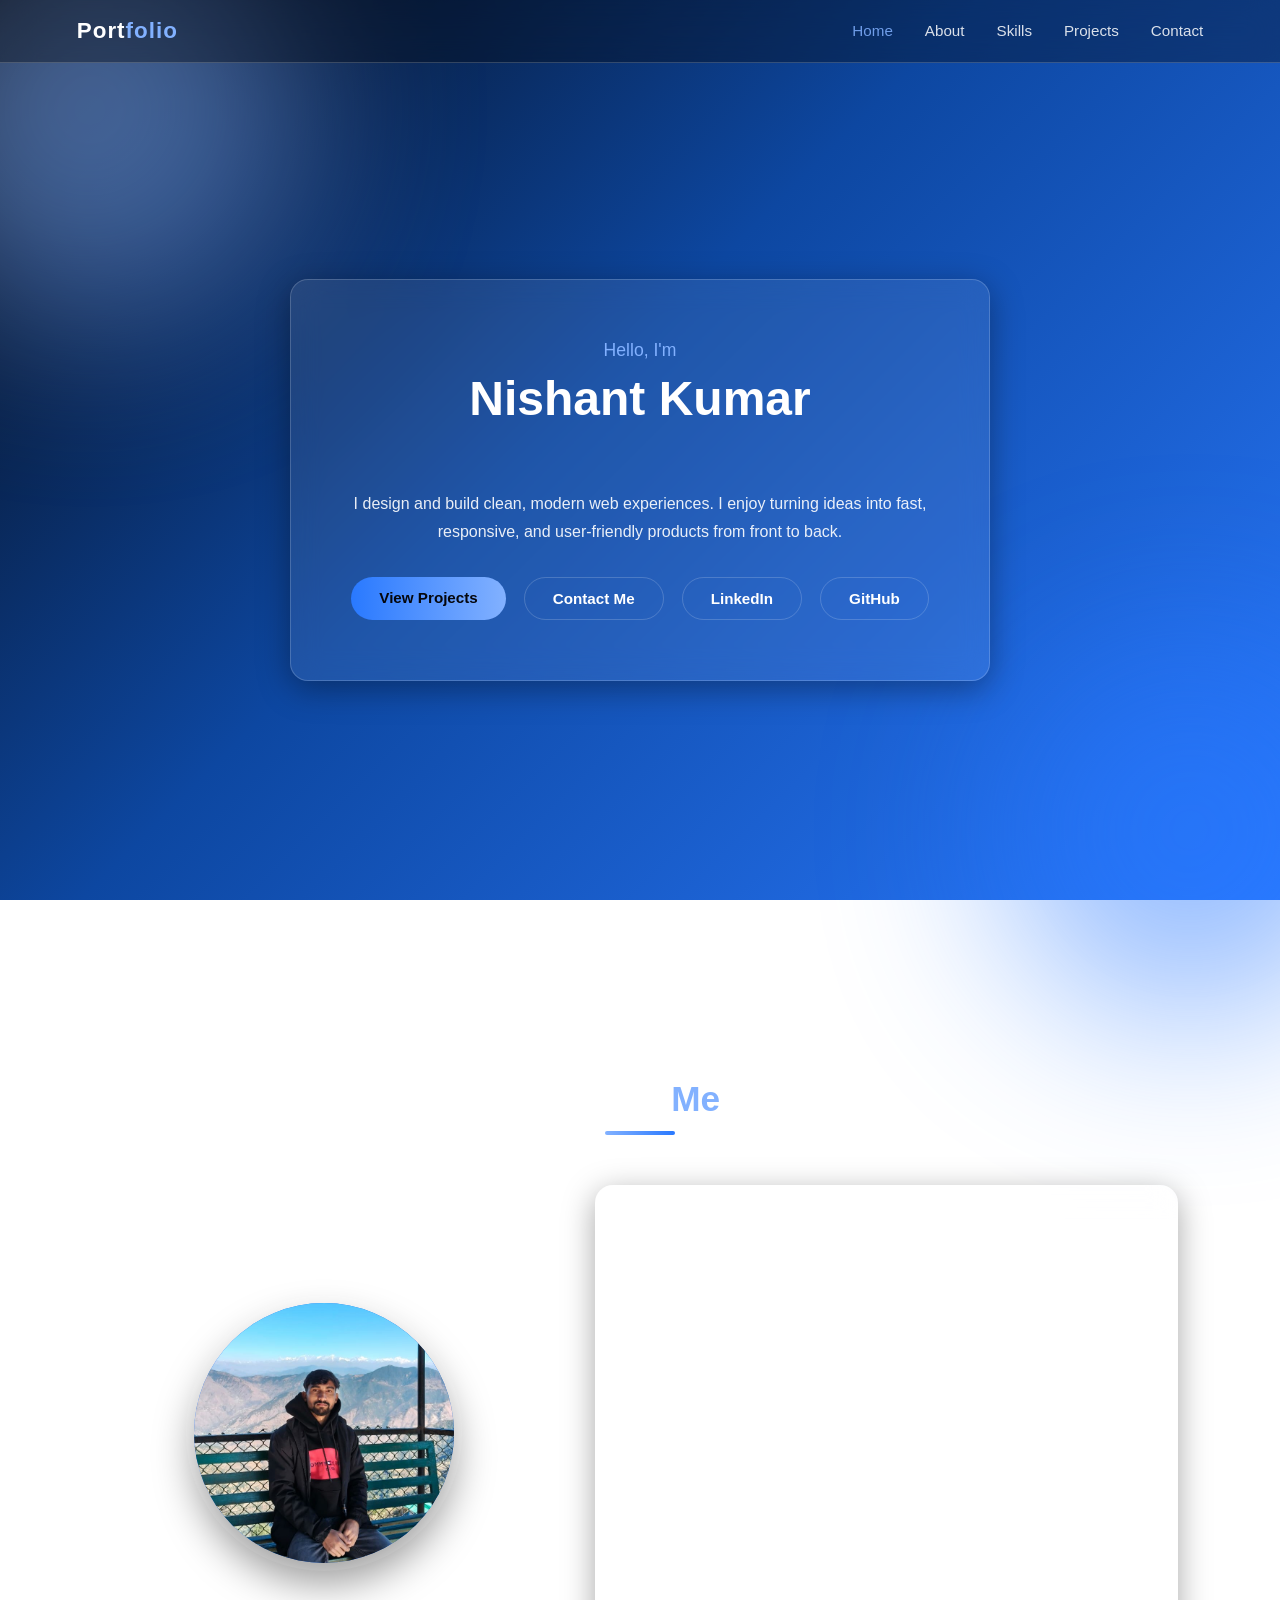
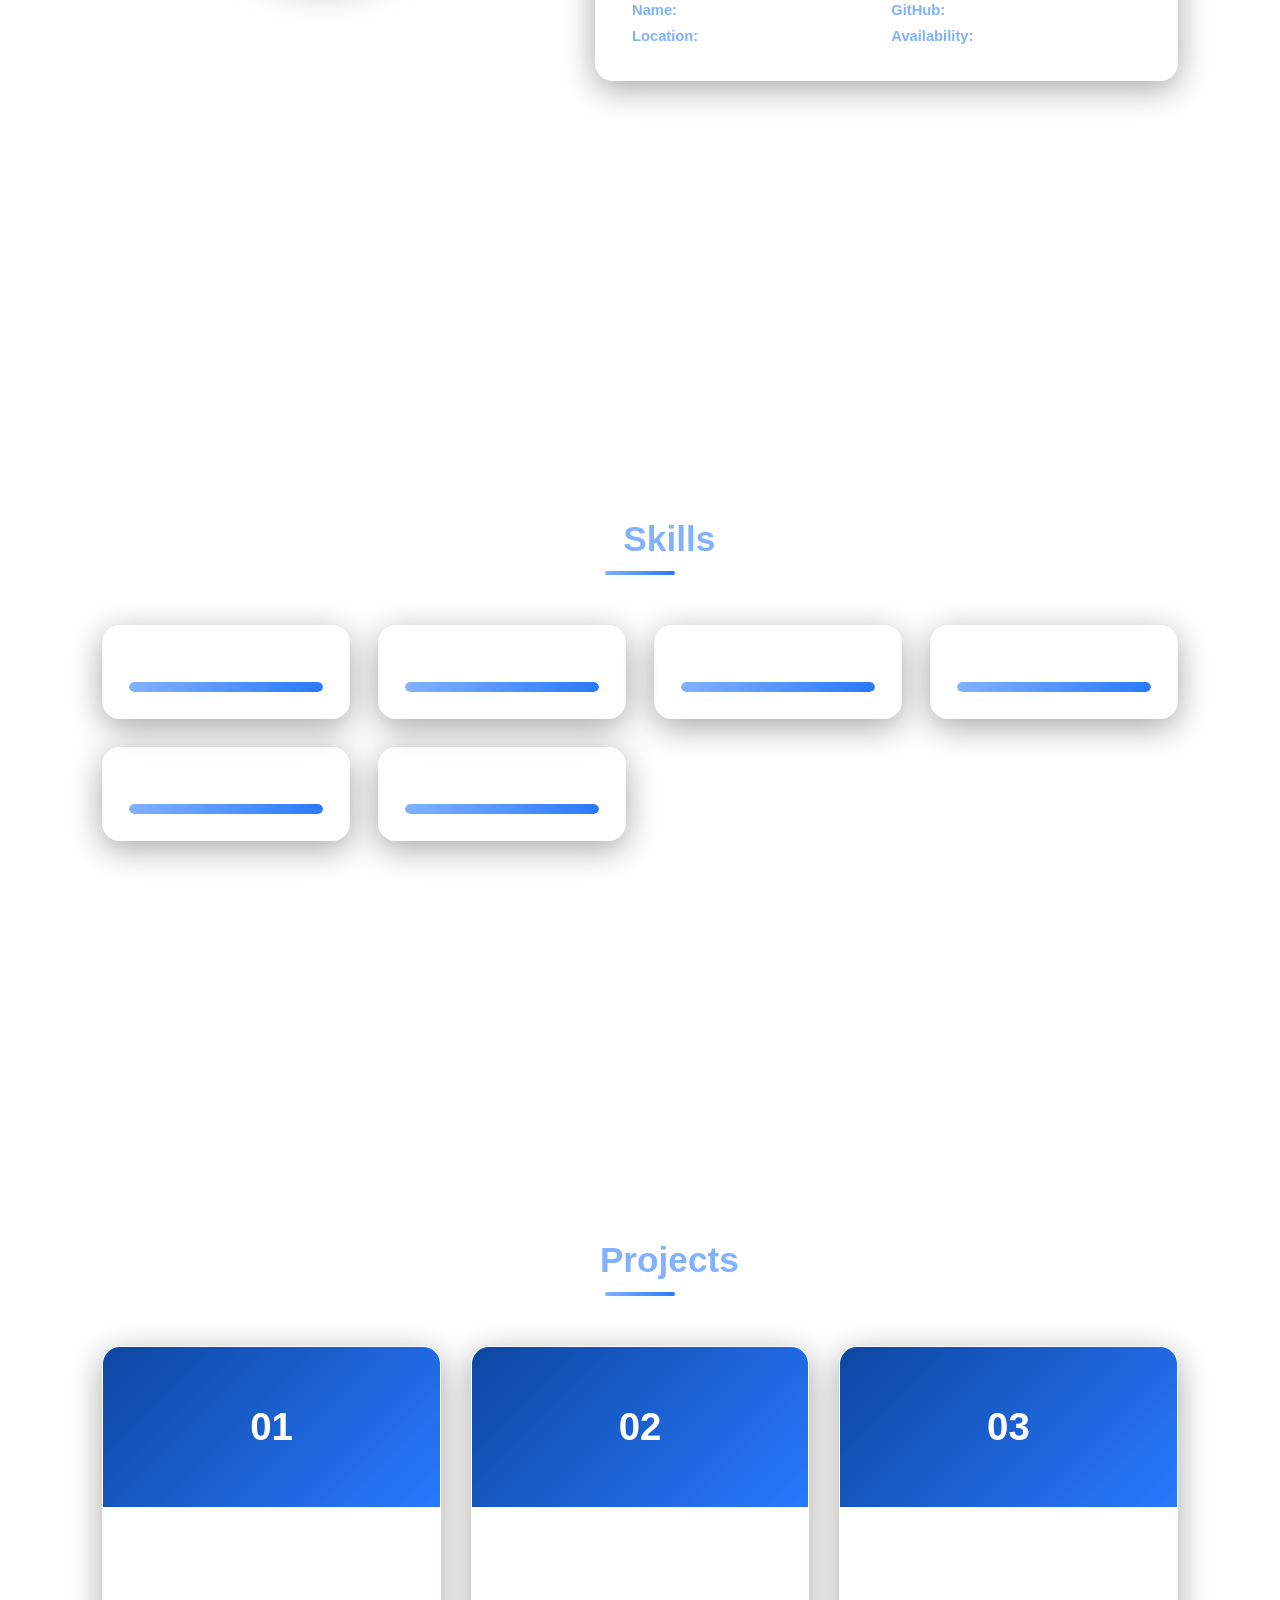
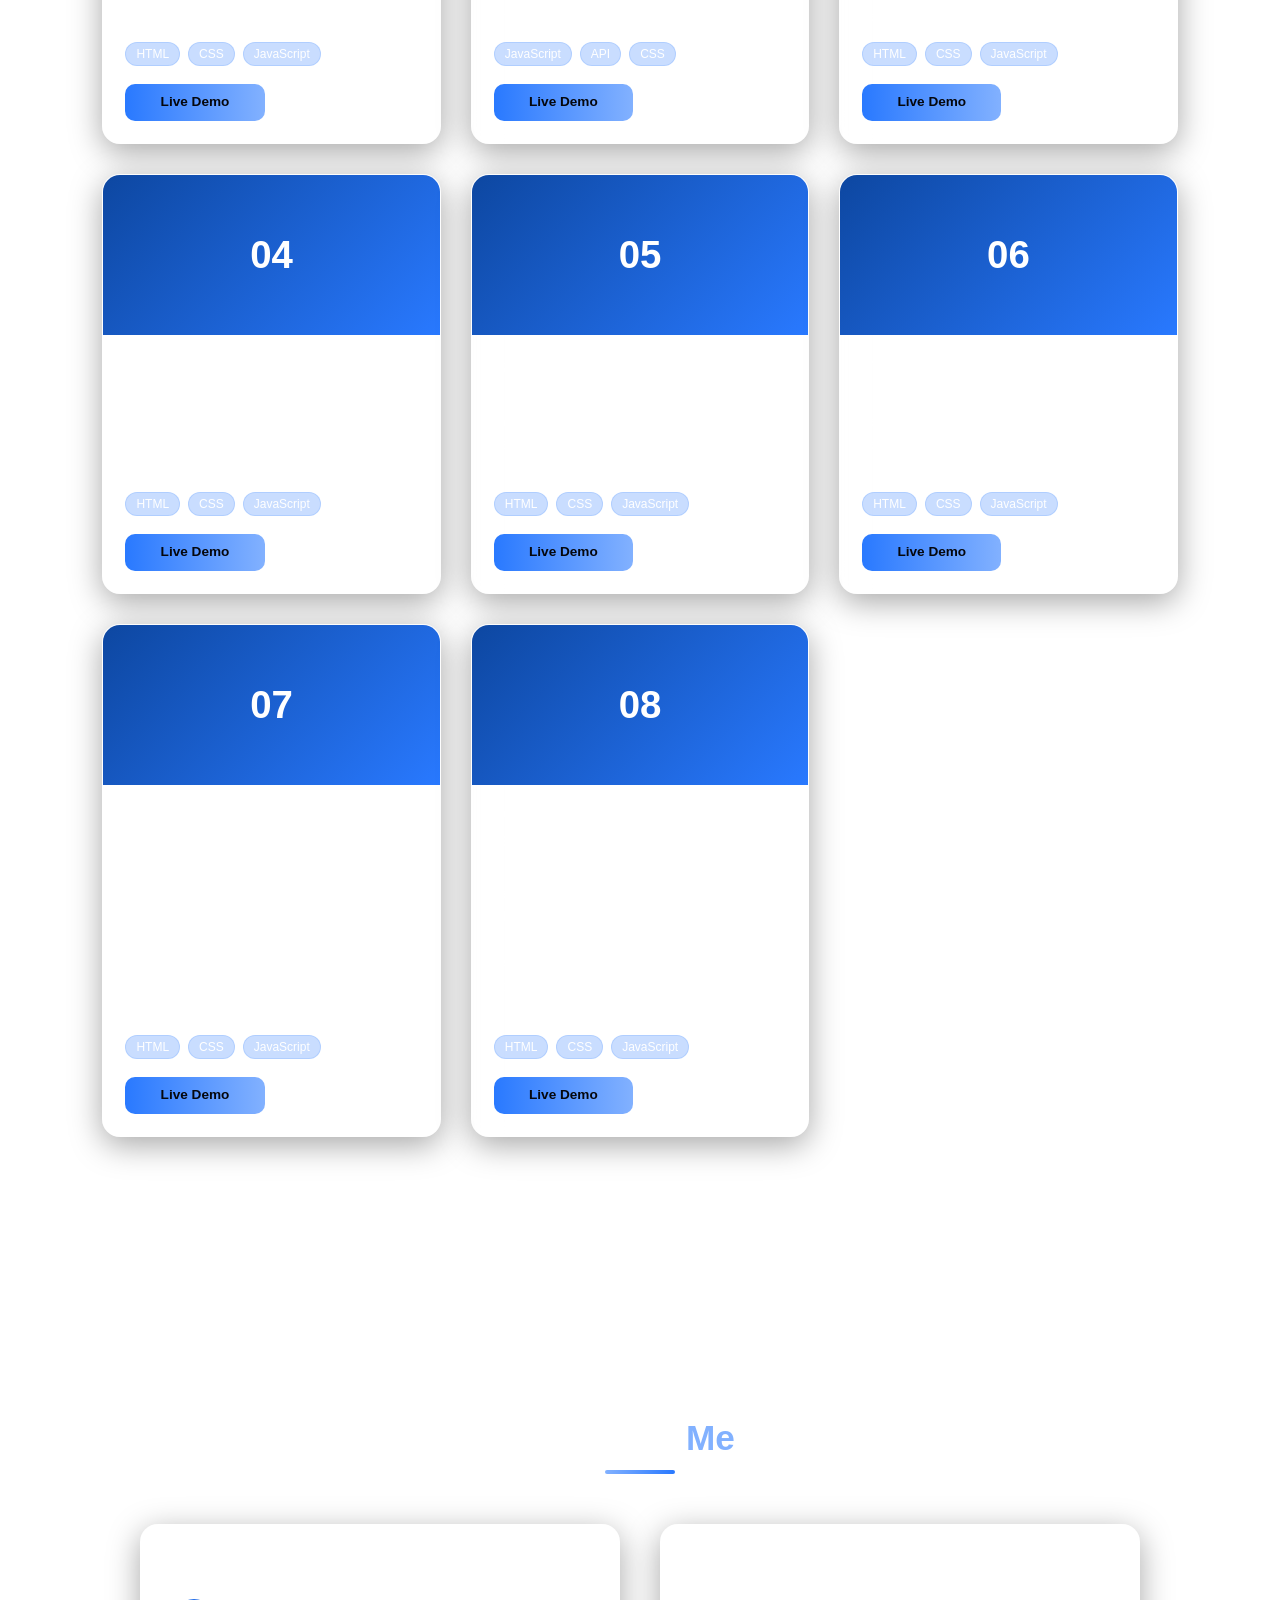
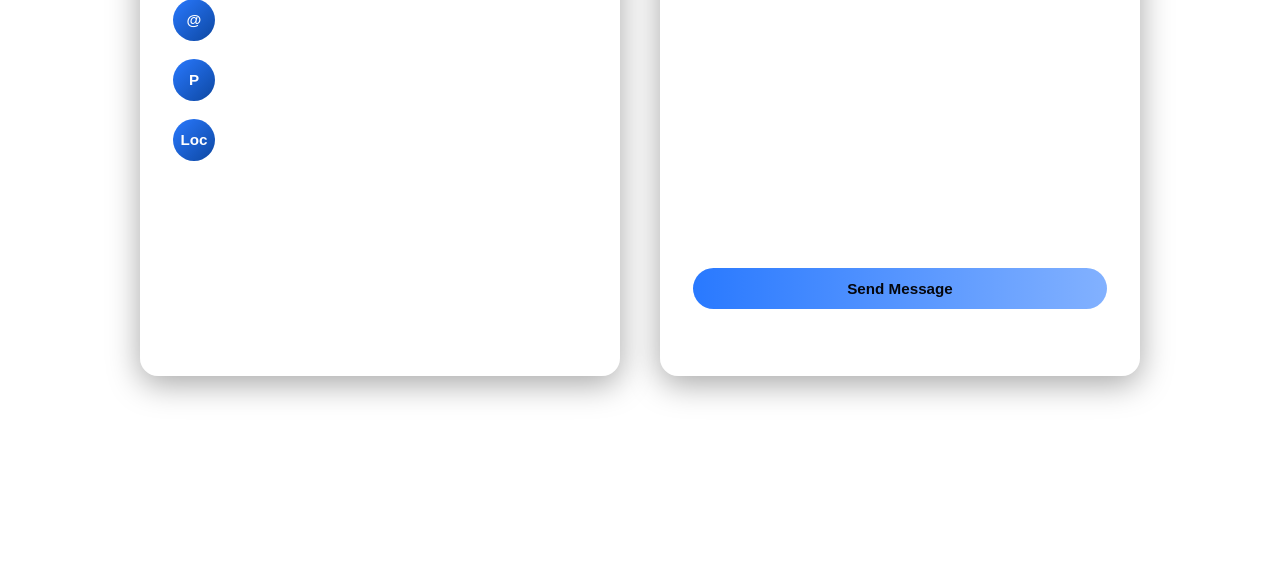
==== index.html @ a3747bdd "Upload portfolio" ====
<!DOCTYPE html>
<html lang="en">
<head>
<meta charset="UTF-8">
<meta name="viewport" content="width=device-width, initial-scale=1.0">
<title>My Portfolio</title>
<link rel="stylesheet" href="style.css">
</head>
<body>

<div class="blob blob1"></div>
<div class="blob blob2"></div>

<header>
  <div class="logo">Port<span>folio</span></div>
  <nav>
    <ul id="navLinks">
      <li><a href="#home">Home</a></li>
      <li><a href="#about">About</a></li>
      <li><a href="#skills">Skills</a></li>
      <li><a href="#projects">Projects</a></li>
      <li><a href="#contact">Contact</a></li>
    </ul>
  </nav>
  <div class="menu-toggle" id="menuToggle">
    <span></span><span></span><span></span>
  </div>
</header>

<!-- HOME -->
<section id="home">
  <div class="glass hero-card fade-up">
    <div class="hero-greet">Hello, I'm</div>
    <div class="hero-name">Nishant Kumar</div>
    <div class="hero-role"><span id="typedText"></span><span class="cursor"></span></div>
    <p class="hero-desc">
      I design and build clean, modern web experiences. I enjoy turning ideas into
      fast, responsive, and user-friendly products from front to back.
    </p>
    <div class="btn-group">
      <a href="#projects" class="btn btn-primary">View Projects</a>
      <a href="#contact" class="btn btn-outline">Contact Me</a>
      <a href="https://www.linkedin.com/in/nishant-kumar-463482323?utm_source=share_via&utm_content=profile&utm_medium=member_android" target="_blank" class="btn btn-outline">LinkedIn</a>
      <a href="https://github.com/Nishant118-hub" target="_blank" class="btn btn-outline">GitHub</a>
    </div>
  </div>
</section>

<!-- ABOUT -->
<section id="about">
  <h2 class="section-title">About <span>Me</span></h2>
  <div class="section-underline"></div>
  <div class="about-wrap">
    <div class="about-photo fade-up">
      <div class="photo-frame">
        <img src="profile/profile.jpeg" alt="Nishant Kumar" class="profile-img">
      </div>
    </div>
    <div class="glass about-text fade-up">
      <h3>Who I Am</h3>
      <p>
        I'm a web developer focused on building clean, functional, and visually
        appealing interfaces. I care about writing maintainable code and creating
        smooth user experiences across all devices.
      </p>
      <p>
        Outside of coding, I enjoy learning new technologies, contributing to
        small open-source tools, and refining my design skills.
      </p>
      <p>
        <b>Internship & Volunteering:</b><br>
        ShadowFox Virtual Internship Program<br>
        Social Internship — Shiv Sakti Charitable Trust, Dhampur (animal feeding &
        welfare activities, rescue and recovery support, awareness campaigns, and
        volunteer coordination)
      </p>
      <div class="about-info">
        <div><b>Name:</b> Nishant Kumar</div>
        <div><b>GitHub:</b> Nishant118-hub</div>
        <div><b>Location:</b> India</div>
        <div><b>Availability:</b> Open to work</div>
      </div>
    </div>
  </div>
</section>

<!-- SKILLS -->
<section id="skills">
  <h2 class="section-title">My <span>Skills</span></h2>
  <div class="section-underline"></div>
  <div class="skills-grid">
    <div class="glass skill-card fade-up">
      <div class="skill-head"><span>HTML5</span><span></span></div>
      <div class="bar-bg"><div class="bar-fill" data-width="100"></div></div>
    </div>
    <div class="glass skill-card fade-up">
      <div class="skill-head"><span>CSS3</span><span></span></div>
      <div class="bar-bg"><div class="bar-fill" data-width="100"></div></div>
    </div>
    <div class="glass skill-card fade-up">
      <div class="skill-head"><span>JavaScript</span><span></span></div>
      <div class="bar-bg"><div class="bar-fill" data-width="100"></div></div>
    </div>
    <div class="glass skill-card fade-up">
      <div class="skill-head"><span>React</span><span></span></div>
      <div class="bar-bg"><div class="bar-fill" data-width="100"></div></div>
    </div>
    <div class="glass skill-card fade-up">
      <div class="skill-head"><span>Node.js</span><span></span></div>
      <div class="bar-bg"><div class="bar-fill" data-width="100"></div></div>
    </div>
    <div class="glass skill-card fade-up">
      <div class="skill-head"><span>UI / UX Design</span><span></span></div>
      <div class="bar-bg"><div class="bar-fill" data-width="100"></div></div>
    </div>
  </div>
</section>

<!-- PROJECTS -->
<section id="projects">
  <h2 class="section-title">My <span>Projects</span></h2>
  <div class="section-underline"></div>
  <div class="projects-grid">

    <div class="glass project-card fade-up">
      <div class="project-thumb">01</div>
      <div class="project-body">
        <h4>Personal Portfolio Website</h4>
        <p>A responsive personal portfolio showcasing my profile, skills, and projects with a modern glassmorphism design.</p>
        <div class="tags">
          <span class="tag">HTML</span><span class="tag">CSS</span><span class="tag">JavaScript</span>
        </div>
        <div class="project-links">
          <a href="#" target="_blank" class="link-demo">Live Demo</a>
          <a href="https://github.com/Nishant118-hub" target="_blank" class="link-code">Source Code</a>
        </div>
      </div>
    </div>

    <div class="glass project-card fade-up">
      <div class="project-thumb">02</div>
      <div class="project-body">
        <h4>Weather Dashboard</h4>
        <p>A weather app that fetches real-time data from a public API, showing current conditions and forecasts by location.</p>
        <div class="tags">
          <span class="tag">JavaScript</span><span class="tag">API</span><span class="tag">CSS</span>
        </div>
        <div class="project-links">
          <a href="#" target="_blank" class="link-demo">Live Demo</a>
          <a href="https://github.com/Nishant118-hub" target="_blank" class="link-code">Source Code</a>
        </div>
      </div>
    </div>

    <div class="glass project-card fade-up">
      <div class="project-thumb">03</div>
      <div class="project-body">
        <h4>To-Do List Application</h4>
        <p>A task management app to add, edit, complete, and delete tasks, with data persistence for a smooth workflow.</p>
        <div class="tags">
          <span class="tag">HTML</span><span class="tag">CSS</span><span class="tag">JavaScript</span>
        </div>
        <div class="project-links">
          <a href="#" target="_blank" class="link-demo">Live Demo</a>
          <a href="https://github.com/Nishant118-hub" target="_blank" class="link-code">Source Code</a>
        </div>
      </div>
    </div>

    <div class="glass project-card fade-up">
      <div class="project-thumb">04</div>
      <div class="project-body">
        <h4>Product Inventory Management System</h4>
        <p>A system to track products, stock levels, and inventory updates, built for organized and efficient management.</p>
        <div class="tags">
          <span class="tag">HTML</span><span class="tag">CSS</span><span class="tag">JavaScript</span>
        </div>
        <div class="project-links">
          <a href="#" target="_blank" class="link-demo">Live Demo</a>
          <a href="https://github.com/Nishant118-hub" target="_blank" class="link-code">Source Code</a>
        </div>
      </div>
    </div>

    <div class="glass project-card fade-up">
      <div class="project-thumb">05</div>
      <div class="project-body">
        <h4>Student Productivity Hub</h4>
        <p>A productivity tool for students to organize tasks, track study goals, and manage their daily schedule.</p>
        <div class="tags">
          <span class="tag">HTML</span><span class="tag">CSS</span><span class="tag">JavaScript</span>
        </div>
        <div class="project-links">
          <a href="#" target="_blank" class="link-demo">Live Demo</a>
          <a href="https://github.com/Nishant118-hub" target="_blank" class="link-code">Source Code</a>
        </div>
      </div>
    </div>

    <div class="glass project-card fade-up">
      <div class="project-thumb">06</div>
      <div class="project-body">
        <h4>Travel Recommendation Website</h4>
        <p>A website that recommends travel destinations based on user preferences, with details and images for each place.</p>
        <div class="tags">
          <span class="tag">HTML</span><span class="tag">CSS</span><span class="tag">JavaScript</span>
        </div>
        <div class="project-links">
          <a href="#" target="_blank" class="link-demo">Live Demo</a>
          <a href="https://github.com/Nishant118-hub" target="_blank" class="link-code">Source Code</a>
        </div>
      </div>
    </div>

    <div class="glass project-card fade-up">
      <div class="project-thumb">07</div>
      <div class="project-body">
        <h4>IndAgiri — Farmer-to-Customer Platform</h4>
        <p>A platform connecting farmers directly with customers, cutting out middlemen for fairer pricing and fresh produce access.</p>
        <div class="tags">
          <span class="tag">HTML</span><span class="tag">CSS</span><span class="tag">JavaScript</span>
        </div>
        <div class="project-links">
          <a href="#" target="_blank" class="link-demo">Live Demo</a>
          <a href="https://github.com/Nishant118-hub" target="_blank" class="link-code">Source Code</a>
        </div>
      </div>
    </div>

<div class="glass project-card fade-up">
      <div class="project-thumb">08</div>
      <div class="project-body">
        <h4>Magadha Rising Stars cricket team</h4>
        <p>**Magadha Rising Stars** is a fan-made IPL franchise website inspired by the historic Magadha region of Bihar. Built using HTML, CSS, and JavaScript, the website features a responsive design, team squad details, match schedules, statistics, news updates, and an interactive fan zone for cricket enthusiasts.
</p>
        <div class="tags">
          <span class="tag">HTML</span><span class="tag">CSS</span><span class="tag">JavaScript</span>
        </div>
        <div class="project-links">
          <a href="#" target="_blank" class="link-demo">Live Demo</a>
          <a href="https://github.com/Nishant118-hub" target="_blank" class="link-code">Source Code</a>
        </div>
      </div>
    </div>
  </div>
</section>

<!-- CONTACT -->
<section id="contact">
  <h2 class="section-title">Contact <span>Me</span></h2>
  <div class="section-underline"></div>
  <div class="contact-wrap">
    <div class="glass contact-info fade-up">
      <h3>Get In Touch</h3>
      <div class="contact-item">
        <div class="icon-circle">@</div>
        <div>anandnishant45@gmail.com</div>
      </div>
      <div class="contact-item">
        <div class="icon-circle">P</div>
        <div>+91 7061030588</div>
      </div>
      <div class="contact-item">
        <div class="icon-circle">Loc</div>
        <div>Bihar , India</div>
      </div>
      <div class="social-row">
        <a href="https://www.linkedin.com/in/nishant-kumar-463482323?utm_source=share_via&utm_content=profile&utm_medium=member_android" target="_blank">Li</a>
        <a href="https://github.com/Nishant118-hub" target="_blank">Gh</a>
      </div>
    </div>

    <form class="glass contact-form fade-up" id="contactForm">
      <div class="form-group">
        <label for="name">Name</label>
        <input type="text" id="name" placeholder="Your name" required>
      </div>
      <div class="form-group">
        <label for="email">Email</label>
        <input type="email" id="email" placeholder="Your email" required>
      </div>
      <div class="form-group">
        <label for="message">Message</label>
        <textarea id="message" rows="5" placeholder="Your message" required></textarea>
      </div>
      <button type="submit" class="btn btn-primary" style="width:100%;">Send Message</button>
      <div class="form-msg" id="formMsg"></div>
    </form>
  </div>
</section>

<footer>
  &copy; 2026 Nishant Kumar. All rights reserved.
</footer>

<script src="script.js"></script>

</body>
</html>
---- style.css ----
:root{
    --blue: #2979ff;
    --blue-dark: #0d47a1;
    --blue-light: #82b1ff;
    --white: #ffffff;
    --black: #05070d;
    --glass-bg: rgba(255,255,255,0.08);
    --glass-border: rgba(255,255,255,0.18);
  }

  *{
    margin:0;
    padding:0;
    box-sizing:border-box;
    font-family: Arial, Helvetica, "Segoe UI", sans-serif;
  }

  html{
    scroll-behavior: smooth;
  }

  body{
    background: linear-gradient(135deg, var(--black) 0%, var(--blue-dark) 45%, var(--blue) 100%);
    background-attachment: fixed;
    color: var(--white);
    min-height: 100vh;
    overflow-x: hidden;
  }

  /* Background decorative blobs */
  .blob{
    position: fixed;
    border-radius: 50%;
    filter: blur(90px);
    z-index: -1;
    opacity: 0.5;
  }
  .blob1{
    width: 420px; height: 420px;
    background: var(--blue-light);
    top: -100px; left: -120px;
  }
  .blob2{
    width: 380px; height: 380px;
    background: var(--blue);
    bottom: -120px; right: -100px;
  }

  /* NAVBAR */
  header{
    position: fixed;
    top: 0; left: 0; right: 0;
    z-index: 1000;
    display: flex;
    justify-content: space-between;
    align-items: center;
    padding: 18px 6%;
    background: rgba(5,7,13,0.35);
    backdrop-filter: blur(16px);
    -webkit-backdrop-filter: blur(16px);
    border-bottom: 1px solid var(--glass-border);
  }

  .logo{
    font-size: 1.4rem;
    font-weight: bold;
    letter-spacing: 1px;
    color: var(--white);
  }
  .logo span{ color: var(--blue-light); }

  nav ul{
    list-style: none;
    display: flex;
    gap: 32px;
  }

  nav a{
    text-decoration: none;
    color: var(--white);
    font-size: 0.95rem;
    opacity: 0.85;
    transition: opacity 0.25s ease, color 0.25s ease;
    position: relative;
  }
  nav a:hover{
    opacity: 1;
    color: var(--blue-light);
  }

  .menu-toggle{
    display:none;
    flex-direction:column;
    gap:5px;
    cursor:pointer;
  }
  .menu-toggle span{
    width: 26px;
    height: 3px;
    background: var(--white);
    border-radius: 2px;
  }

  /* SECTION BASE */
  section{
    min-height: 100vh;
    padding: 140px 8% 80px;
    display: flex;
    flex-direction: column;
    justify-content: center;
  }

  .section-title{
    font-size: 2.2rem;
    font-weight: bold;
    margin-bottom: 12px;
    text-align: center;
  }
  .section-title span{ color: var(--blue-light); }

  .section-underline{
    width: 70px;
    height: 4px;
    background: linear-gradient(90deg, var(--blue-light), var(--blue));
    margin: 0 auto 50px;
    border-radius: 4px;
  }

  /* GLASS CARD */
  .glass{
    background: var(--glass-bg);
    border: 1px solid var(--glass-border);
    backdrop-filter: blur(14px);
    -webkit-backdrop-filter: blur(14px);
    border-radius: 18px;
    box-shadow: 0 8px 32px rgba(0,0,0,0.35);
  }

  /* HERO */
  #home{
    display: flex;
    flex-direction: column;
    align-items: center;
    justify-content: center;
    text-align: center;
    position: relative;
  }

  .hero-card{
    padding: 60px 50px;
    max-width: 700px;
  }

  .hero-greet{
    font-size: 1.1rem;
    color: var(--blue-light);
    margin-bottom: 10px;
  }

  .hero-name{
    font-size: 3rem;
    font-weight: bold;
    margin-bottom: 10px;
  }

  .hero-role{
    font-size: 1.3rem;
    margin-bottom: 22px;
    min-height: 32px;
    color: var(--blue-light);
  }
  .cursor{
    display:inline-block;
    width: 3px;
    background: var(--white);
    margin-left: 3px;
    animation: blink 0.9s infinite;
  }
  @keyframes blink{
    0%,50%{opacity:1;}
    51%,100%{opacity:0;}
  }

  .hero-desc{
    font-size: 1rem;
    line-height: 1.7;
    opacity: 0.9;
    margin-bottom: 32px;
  }

  .btn-group{
    display: flex;
    gap: 18px;
    justify-content: center;
    flex-wrap: wrap;
  }

  .btn{
    padding: 12px 28px;
    border-radius: 30px;
    text-decoration: none;
    font-size: 0.95rem;
    font-weight: bold;
    cursor: pointer;
    border: none;
    transition: transform 0.25s ease, box-shadow 0.25s ease;
    display: inline-block;
  }

  .btn-primary{
    background: linear-gradient(90deg, var(--blue), var(--blue-light));
    color: var(--black);
  }

  .btn-outline{
    background: transparent;
    border: 1px solid var(--glass-border);
    color: var(--white);
  }

  .btn:hover{
    transform: translateY(-4px);
    box-shadow: 0 10px 24px rgba(41,121,255,0.45);
  }

  /* ABOUT */
  .about-wrap{
    display: flex;
    gap: 50px;
    align-items: center;
    max-width: 1100px;
    margin: 0 auto;
    flex-wrap: wrap;
  }

  .about-photo{
    flex: 1 1 260px;
    display: flex;
    justify-content: center;
  }

  .photo-frame{
    width: 260px;
    height: 260px;
    border-radius: 50%;
    background: linear-gradient(135deg, var(--blue), var(--blue-dark));
    display: flex;
    align-items: center;
    justify-content: center;
    font-size: 4rem;
    font-weight: bold;
    overflow: hidden;
    box-shadow: 0 0 0 8px rgba(255,255,255,0.08), 0 20px 40px rgba(0,0,0,0.4);
  }

  .profile-img{
    width: 100%;
    height: 100%;
    object-fit: cover;
    display: block;
  }

  .about-text{
    flex: 1 1 400px;
    padding: 36px;
  }

  .about-text h3{
    font-size: 1.5rem;
    margin-bottom: 16px;
  }

  .about-text p{
    line-height: 1.8;
    opacity: 0.9;
    margin-bottom: 14px;
  }

  .about-info{
    display: grid;
    grid-template-columns: 1fr 1fr;
    gap: 10px;
    margin-top: 20px;
  }
  .about-info div{
    font-size: 0.92rem;
  }
  .about-info b{ color: var(--blue-light); }

  /* SKILLS */
  .skills-grid{
    display: grid;
    grid-template-columns: repeat(auto-fit, minmax(240px, 1fr));
    gap: 28px;
    max-width: 1100px;
    margin: 0 auto;
    width: 100%;
  }

  .skill-card{
    padding: 26px;
    transition: transform 0.3s ease;
  }
  .skill-card:hover{
    transform: translateY(-8px);
  }

  .skill-head{
    display: flex;
    justify-content: space-between;
    margin-bottom: 12px;
    font-weight: bold;
  }

  .bar-bg{
    width: 100%;
    height: 10px;
    border-radius: 10px;
    background: rgba(255,255,255,0.12);
    overflow: hidden;
  }

  .bar-fill{
    height: 100%;
    border-radius: 10px;
    background: linear-gradient(90deg, var(--blue-light), var(--blue));
    width: 0%;
    transition: width 1.4s ease;
  }

  /* PROJECTS */
  .projects-grid{
    display: grid;
    grid-template-columns: repeat(auto-fit, minmax(280px, 1fr));
    gap: 30px;
    max-width: 1150px;
    margin: 0 auto;
    width: 100%;
  }

  .project-card{
    padding: 0;
    overflow: hidden;
    display: flex;
    flex-direction: column;
    transition: transform 0.3s ease, box-shadow 0.3s ease;
  }
  .project-card:hover{
    transform: translateY(-8px);
    box-shadow: 0 16px 40px rgba(41,121,255,0.35);
  }

  .project-thumb{
    height: 160px;
    background: linear-gradient(135deg, var(--blue-dark), var(--blue));
    display: flex;
    align-items: center;
    justify-content: center;
    font-size: 2.4rem;
    font-weight: bold;
  }

  .project-body{
    padding: 22px;
    display: flex;
    flex-direction: column;
    flex-grow: 1;
  }

  .project-body h4{
    font-size: 1.15rem;
    margin-bottom: 8px;
  }

  .project-body p{
    font-size: 0.9rem;
    opacity: 0.85;
    line-height: 1.6;
    margin-bottom: 14px;
    flex-grow: 1;
  }

  .tags{
    display: flex;
    flex-wrap: wrap;
    gap: 8px;
    margin-bottom: 18px;
  }
  .tag{
    font-size: 0.75rem;
    padding: 4px 10px;
    border-radius: 20px;
    background: rgba(41,121,255,0.25);
    border: 1px solid rgba(130,177,255,0.35);
  }

  .project-links{
    display: flex;
    gap: 12px;
  }

  .project-links a{
    flex: 1;
    text-align: center;
    padding: 10px;
    border-radius: 10px;
    text-decoration: none;
    font-size: 0.85rem;
    font-weight: bold;
  }

  .link-demo{
    background: linear-gradient(90deg, var(--blue), var(--blue-light));
    color: var(--black);
  }
  .link-code{
    border: 1px solid var(--glass-border);
    color: var(--white);
  }
  .project-links a:hover{
    opacity: 0.85;
  }

  /* CONTACT */
  .contact-wrap{
    display: flex;
    gap: 40px;
    max-width: 1000px;
    margin: 0 auto;
    width: 100%;
    flex-wrap: wrap;
  }

  .contact-info, .contact-form{
    flex: 1 1 320px;
    padding: 32px;
  }

  .contact-info h3{
    font-size: 1.3rem;
    margin-bottom: 18px;
  }

  .contact-item{
    display: flex;
    align-items: center;
    gap: 14px;
    margin-bottom: 18px;
    font-size: 0.95rem;
  }

  .icon-circle{
    width: 42px;
    height: 42px;
    border-radius: 50%;
    background: linear-gradient(135deg, var(--blue), var(--blue-dark));
    display: flex;
    align-items: center;
    justify-content: center;
    font-weight: bold;
    flex-shrink: 0;
  }

  .social-row{
    display: flex;
    gap: 14px;
    margin-top: 24px;
  }
  .social-row a{
    width: 40px;
    height: 40px;
    border-radius: 50%;
    border: 1px solid var(--glass-border);
    display: flex;
    align-items: center;
    justify-content: center;
    color: var(--white);
    text-decoration: none;
    font-size: 0.85rem;
    transition: background 0.25s ease, transform 0.25s ease;
  }
  .social-row a:hover{
    background: var(--blue);
    transform: translateY(-4px);
  }

  .form-group{
    margin-bottom: 18px;
  }

  .form-group label{
    display: block;
    margin-bottom: 6px;
    font-size: 0.85rem;
    opacity: 0.85;
  }

  .form-group input,
  .form-group textarea{
    width: 100%;
    padding: 12px 14px;
    border-radius: 10px;
    border: 1px solid var(--glass-border);
    background: rgba(255,255,255,0.06);
    color: var(--white);
    font-size: 0.9rem;
    outline: none;
    resize: none;
  }
  .form-group input::placeholder,
  .form-group textarea::placeholder{
    color: rgba(255,255,255,0.5);
  }
  .form-group input:focus,
  .form-group textarea:focus{
    border-color: var(--blue-light);
    box-shadow: 0 0 0 3px rgba(130,177,255,0.2);
  }

  .form-msg{
    margin-top: 14px;
    font-size: 0.88rem;
    min-height: 20px;
  }
  .form-msg.success{ color: #7CFFB2; }
  .form-msg.error{ color: #FF8A8A; }

  footer{
    text-align: center;
    padding: 24px;
    font-size: 0.82rem;
    opacity: 0.7;
    border-top: 1px solid var(--glass-border);
  }

  /* fade-in animation */
  .fade-up{
    opacity: 0;
    transform: translateY(30px);
    transition: opacity 0.8s ease, transform 0.8s ease;
  }
  .fade-up.show{
    opacity: 1;
    transform: translateY(0);
  }

  /* RESPONSIVE */
  @media (max-width: 768px){
    nav ul{
      position: fixed;
      top: 68px;
      right: 0;
      flex-direction: column;
      background: rgba(5,7,13,0.85);
      backdrop-filter: blur(16px);
      width: 220px;
      padding: 24px;
      gap: 20px;
      border-radius: 0 0 0 14px;
      transform: translateX(100%);
      transition: transform 0.3s ease;
    }
    nav ul.open{
      transform: translateX(0);
    }
    .menu-toggle{ display: flex; }
    .hero-name{ font-size: 2.2rem; }
    .about-wrap{ flex-direction: column; }
    .contact-wrap{ flex-direction: column; }
  }
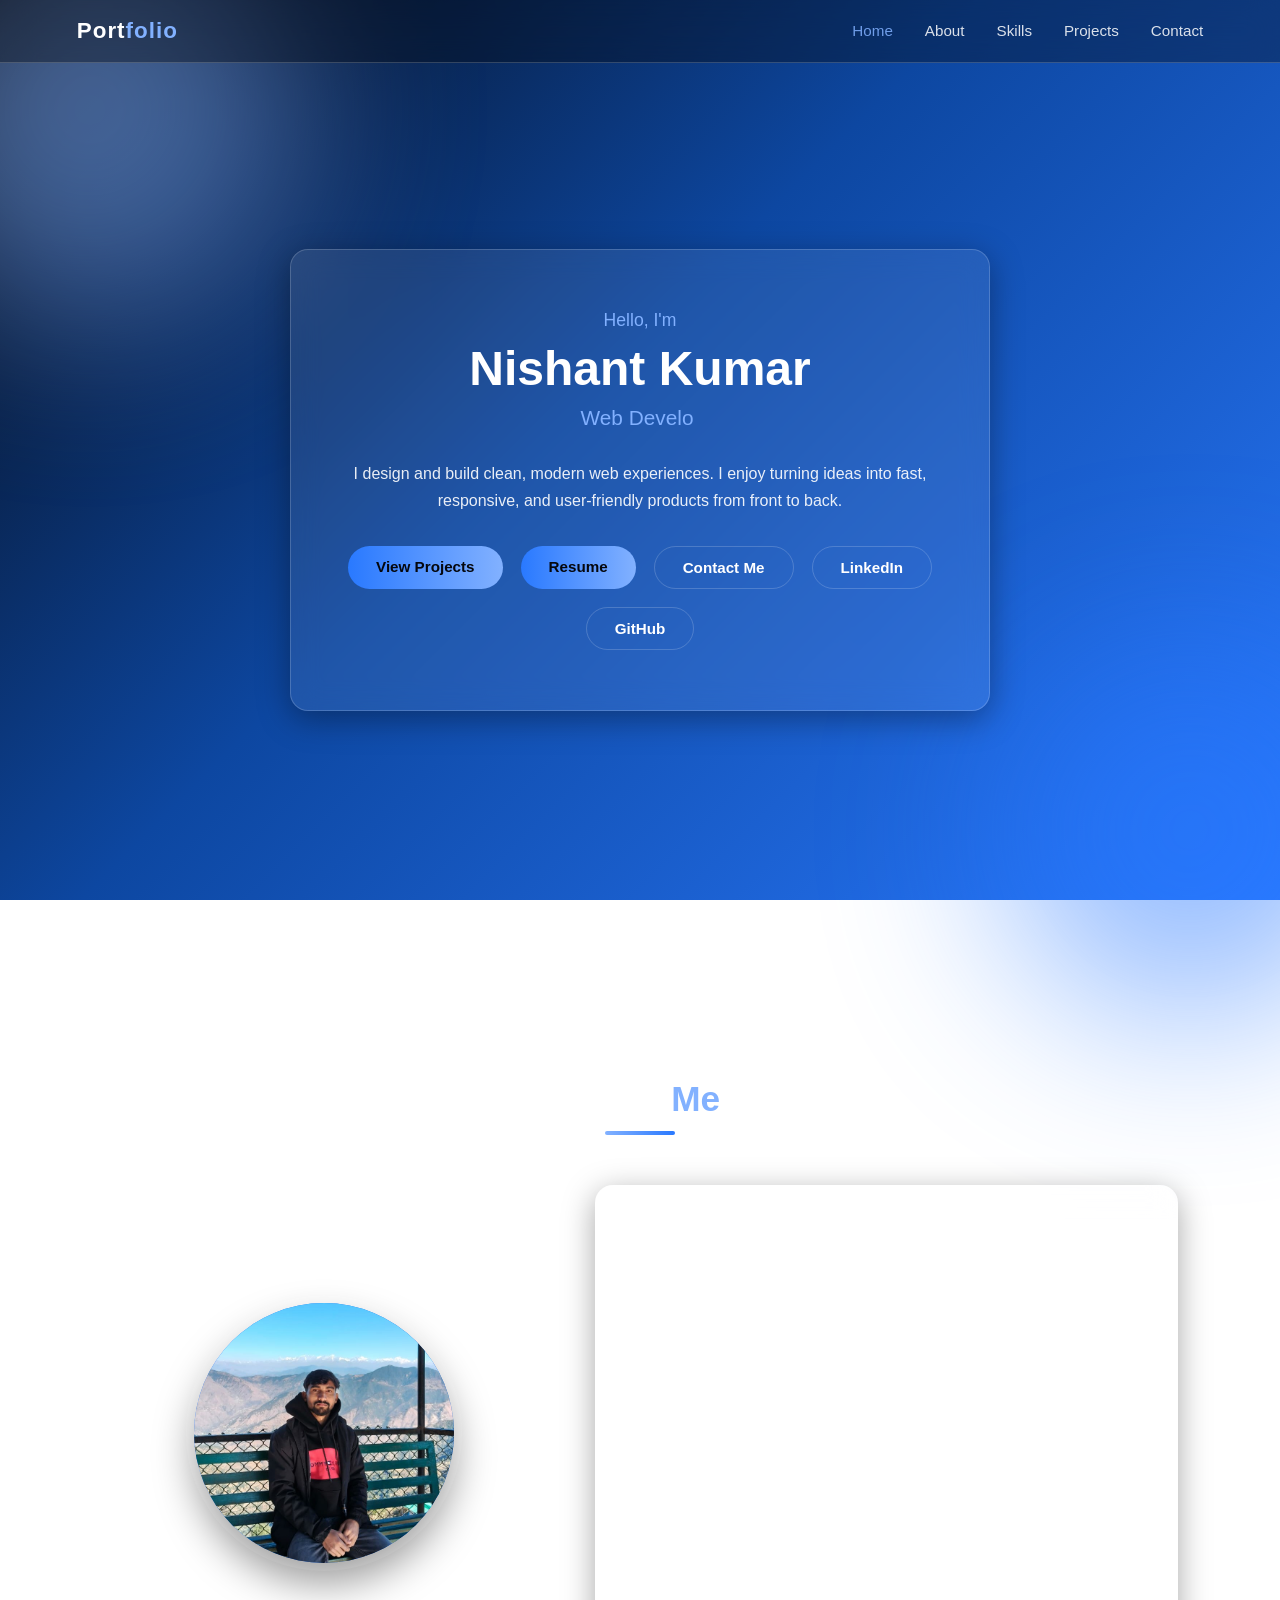
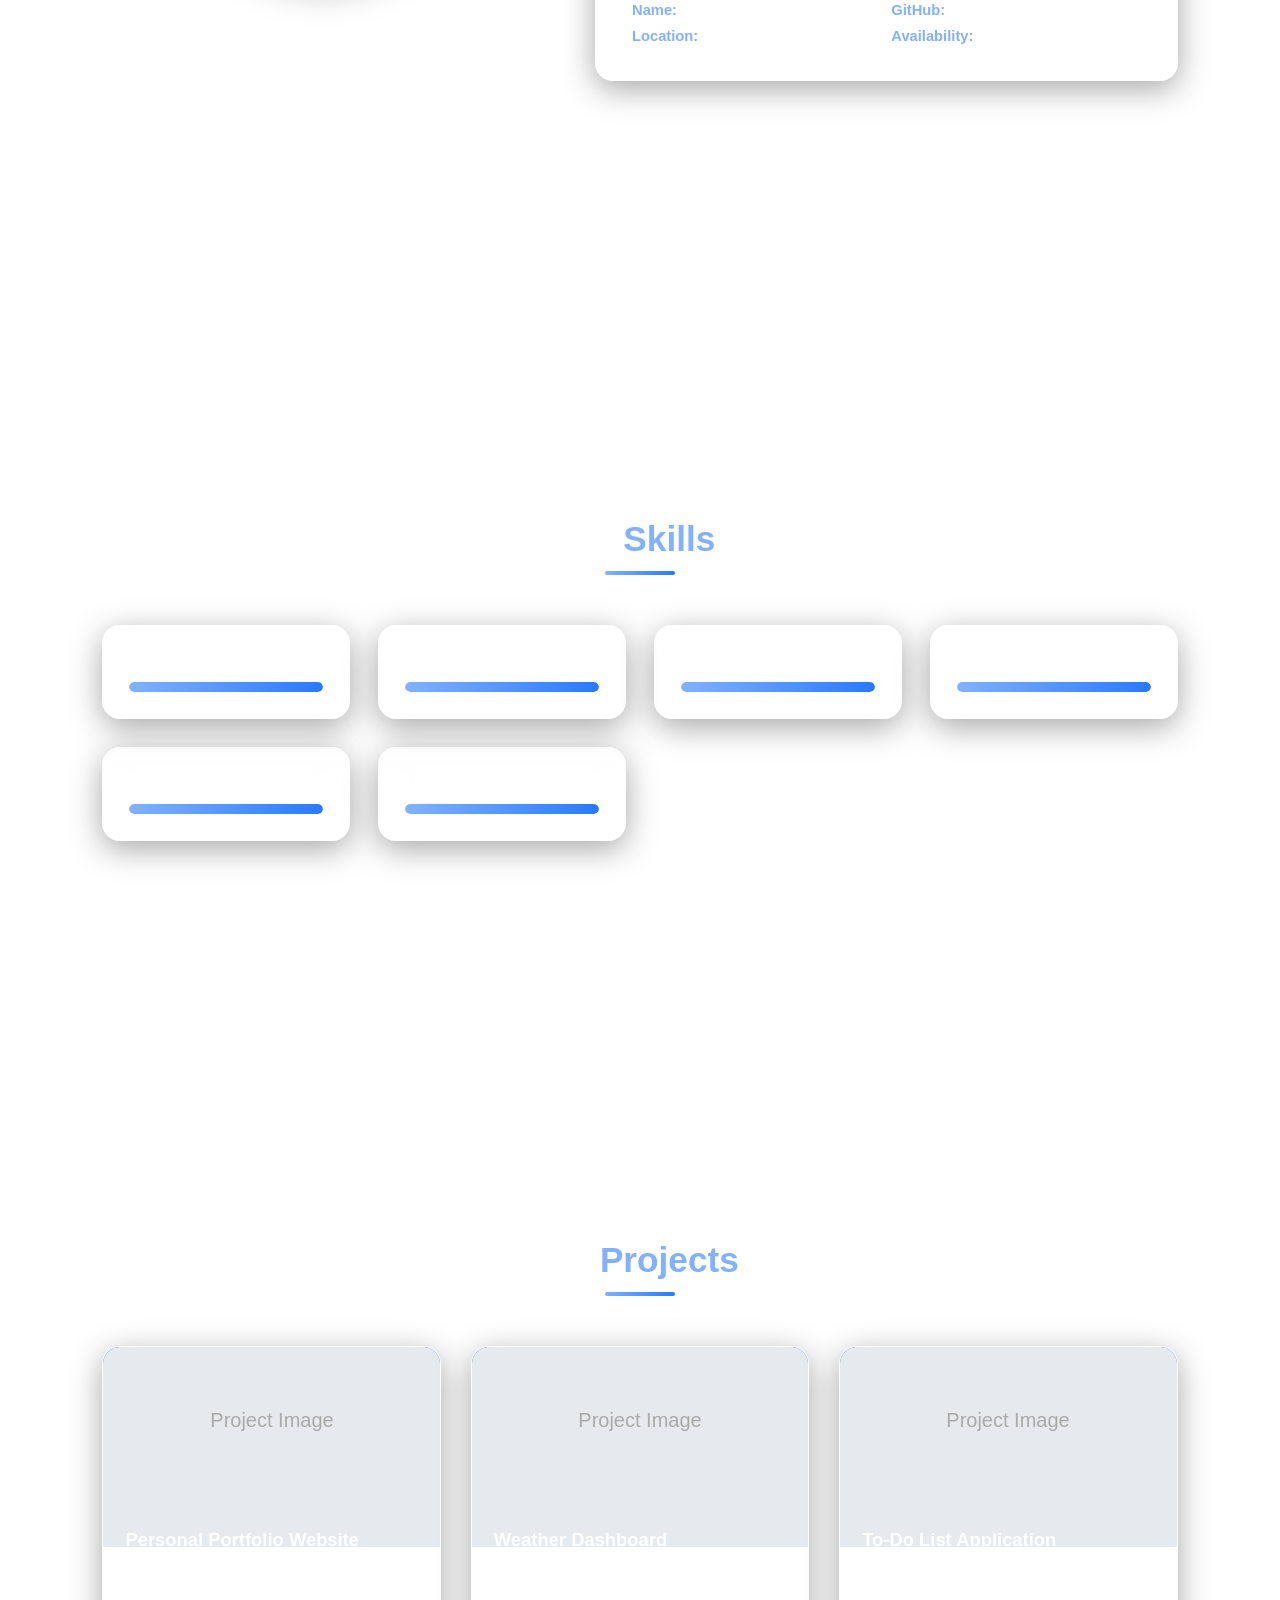
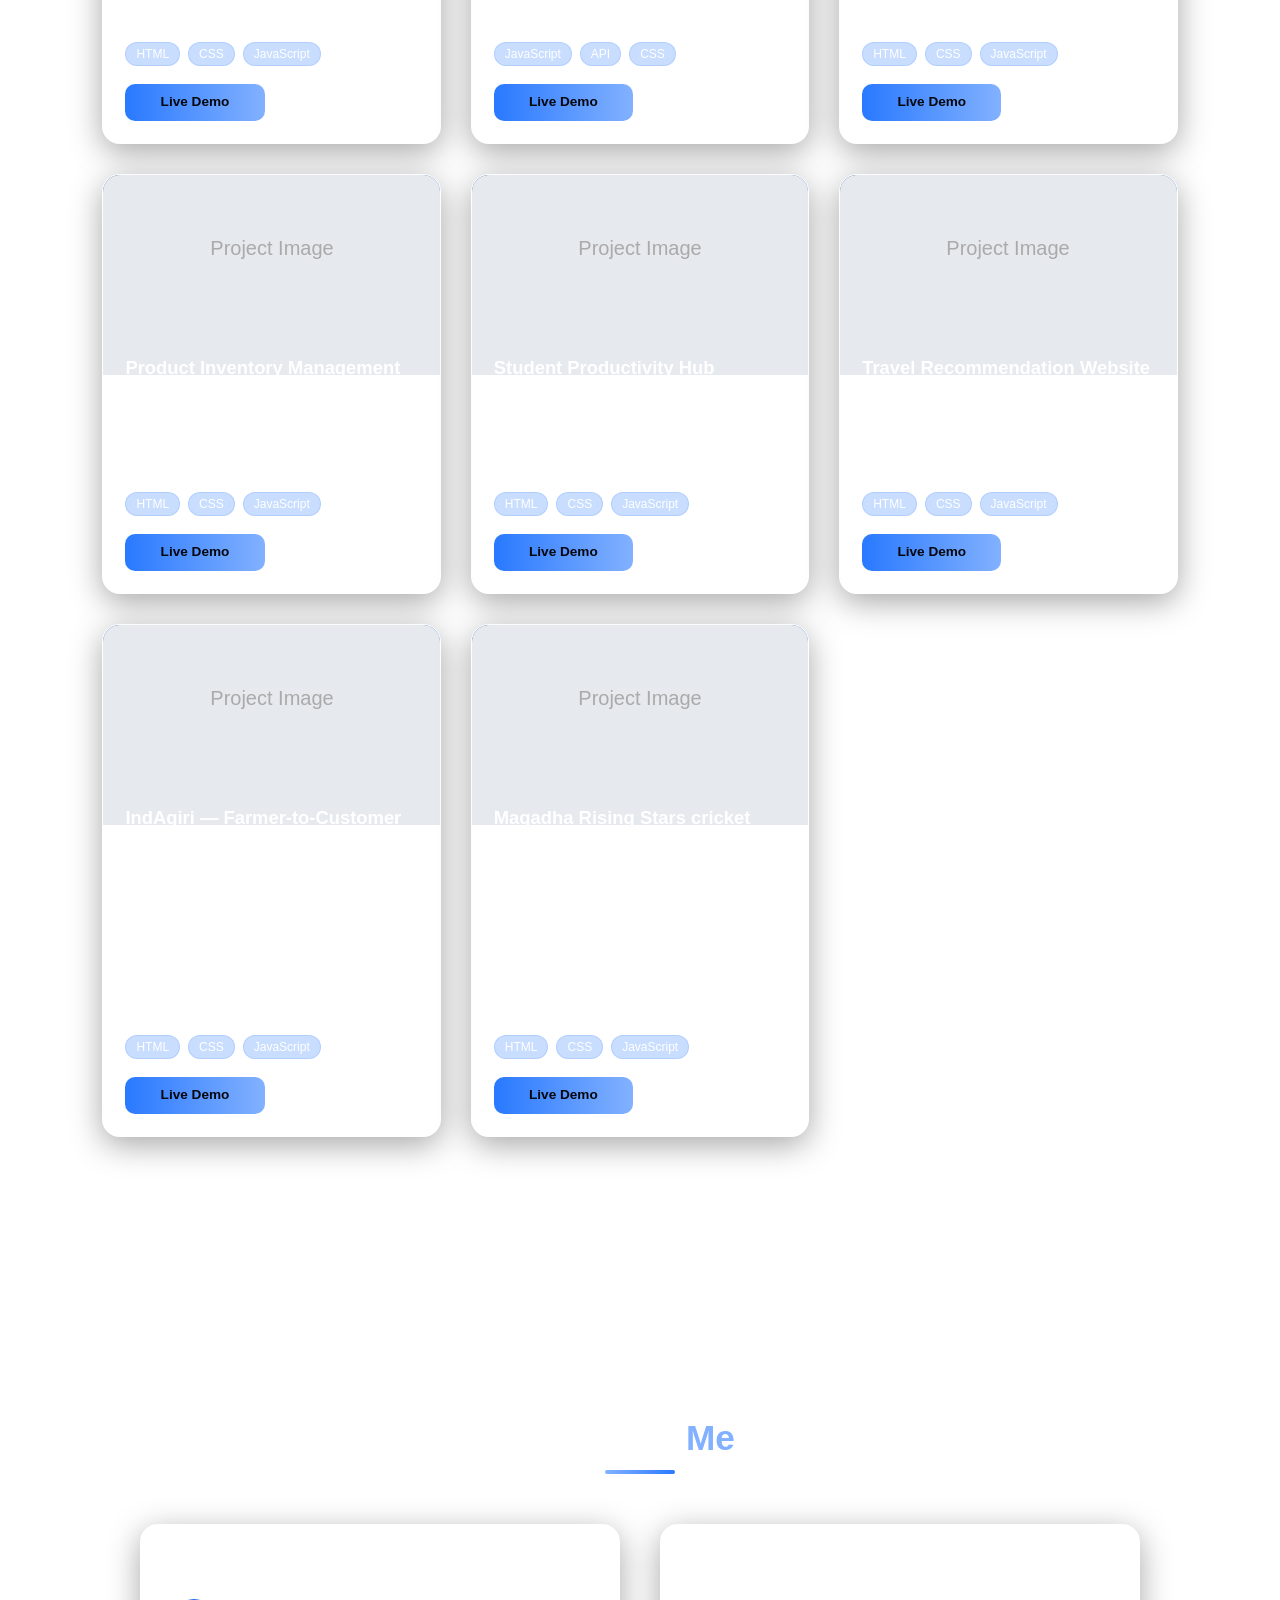
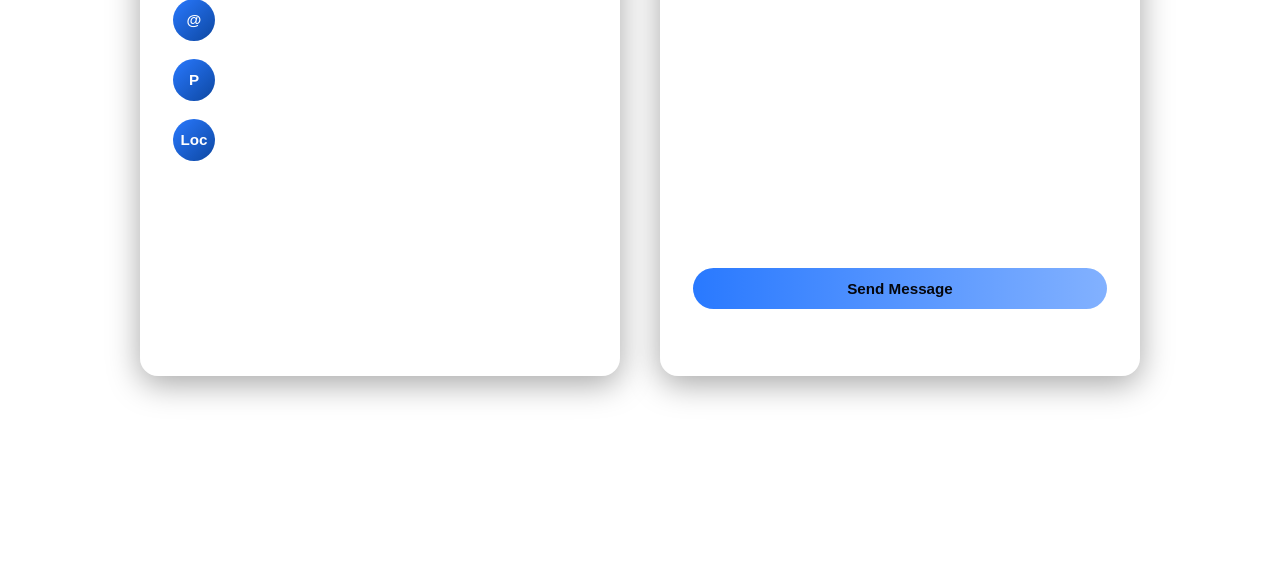
==== commit b8849739: "Update portfolio website" ====
--- a/index.html
+++ b/index.html
@@ -39,6 +39,7 @@
     </p>
     <div class="btn-group">
       <a href="#projects" class="btn btn-primary">View Projects</a>
+      <a href="resume.html" class="btn btn-primary">Resume</a>
       <a href="#contact" class="btn btn-outline">Contact Me</a>
       <a href="https://www.linkedin.com/in/nishant-kumar-463482323?utm_source=share_via&utm_content=profile&utm_medium=member_android" target="_blank" class="btn btn-outline">LinkedIn</a>
       <a href="https://github.com/Nishant118-hub" target="_blank" class="btn btn-outline">GitHub</a>
@@ -123,7 +124,7 @@
   <div class="projects-grid">
 
     <div class="glass project-card fade-up">
-      <div class="project-thumb">01</div>
+      <div class="project-thumb"><img src="projects/placeholder.svg" alt="Project 01" class="project-thumb-img"></div>
       <div class="project-body">
         <h4>Personal Portfolio Website</h4>
         <p>A responsive personal portfolio showcasing my profile, skills, and projects with a modern glassmorphism design.</p>
@@ -138,7 +139,7 @@
     </div>
 
     <div class="glass project-card fade-up">
-      <div class="project-thumb">02</div>
+      <div class="project-thumb"><img src="projects/placeholder.svg" alt="Project 02" class="project-thumb-img"></div>
       <div class="project-body">
         <h4>Weather Dashboard</h4>
         <p>A weather app that fetches real-time data from a public API, showing current conditions and forecasts by location.</p>
@@ -153,7 +154,7 @@
     </div>
 
     <div class="glass project-card fade-up">
-      <div class="project-thumb">03</div>
+      <div class="project-thumb"><img src="projects/placeholder.svg" alt="Project 03" class="project-thumb-img"></div>
       <div class="project-body">
         <h4>To-Do List Application</h4>
         <p>A task management app to add, edit, complete, and delete tasks, with data persistence for a smooth workflow.</p>
@@ -168,7 +169,7 @@
     </div>
 
     <div class="glass project-card fade-up">
-      <div class="project-thumb">04</div>
+      <div class="project-thumb"><img src="projects/placeholder.svg" alt="Project 04" class="project-thumb-img"></div>
       <div class="project-body">
         <h4>Product Inventory Management System</h4>
         <p>A system to track products, stock levels, and inventory updates, built for organized and efficient management.</p>
@@ -183,7 +184,7 @@
     </div>
 
     <div class="glass project-card fade-up">
-      <div class="project-thumb">05</div>
+      <div class="project-thumb"><img src="projects/placeholder.svg" alt="Project 05" class="project-thumb-img"></div>
       <div class="project-body">
         <h4>Student Productivity Hub</h4>
         <p>A productivity tool for students to organize tasks, track study goals, and manage their daily schedule.</p>
@@ -198,7 +199,7 @@
     </div>
 
     <div class="glass project-card fade-up">
-      <div class="project-thumb">06</div>
+      <div class="project-thumb"><img src="projects/placeholder.svg" alt="Project 06" class="project-thumb-img"></div>
       <div class="project-body">
         <h4>Travel Recommendation Website</h4>
         <p>A website that recommends travel destinations based on user preferences, with details and images for each place.</p>
@@ -213,7 +214,7 @@
     </div>
 
     <div class="glass project-card fade-up">
-      <div class="project-thumb">07</div>
+      <div class="project-thumb"><img src="projects/placeholder.svg" alt="Project 07" class="project-thumb-img"></div>
       <div class="project-body">
         <h4>IndAgiri — Farmer-to-Customer Platform</h4>
         <p>A platform connecting farmers directly with customers, cutting out middlemen for fairer pricing and fresh produce access.</p>
@@ -228,7 +229,7 @@
     </div>
 
 <div class="glass project-card fade-up">
-      <div class="project-thumb">08</div>
+  <div class="project-thumb"><img src="projects/placeholder.svg" alt="Project 08" class="project-thumb-img"></div>
       <div class="project-body">
         <h4>Magadha Rising Stars cricket team</h4>
         <p>**Magadha Rising Stars** is a fan-made IPL franchise website inspired by the historic Magadha region of Bihar. Built using HTML, CSS, and JavaScript, the website features a responsive design, team squad details, match schedules, statistics, news updates, and an interactive fan zone for cricket enthusiasts.
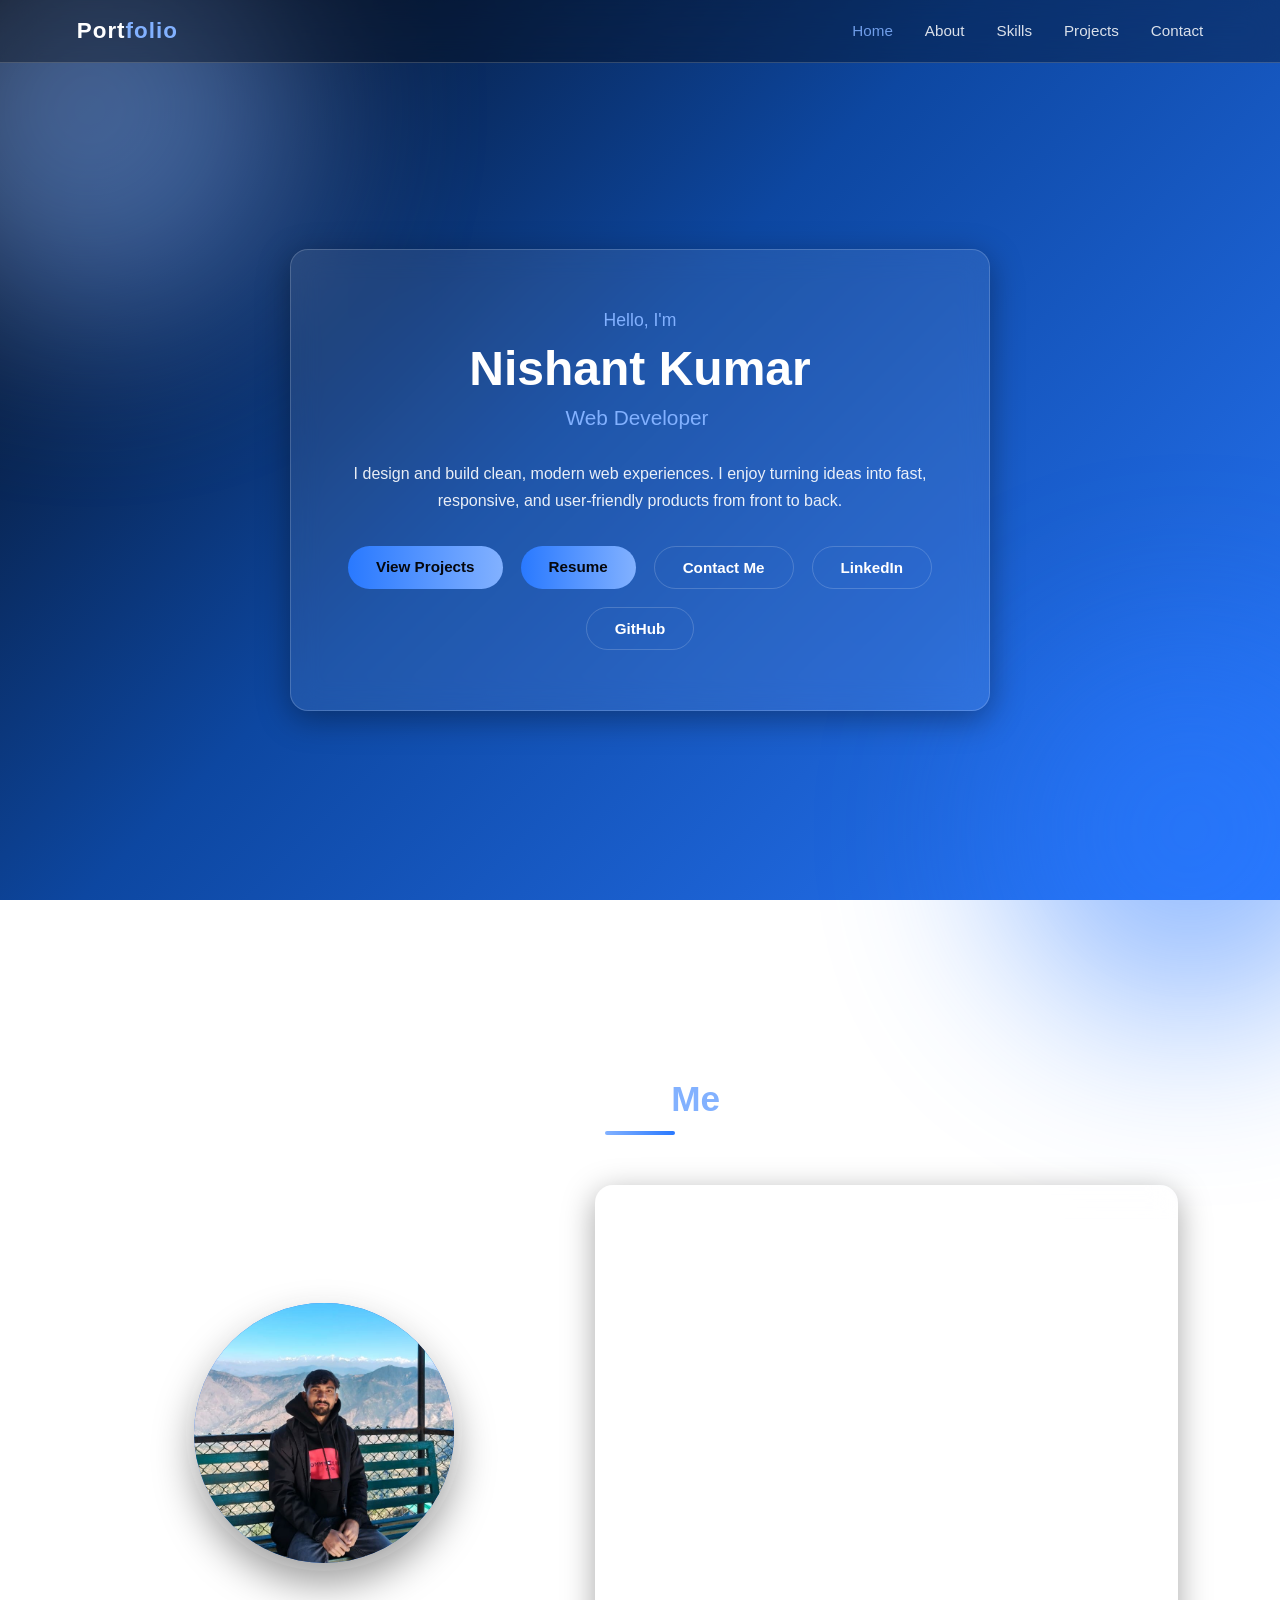
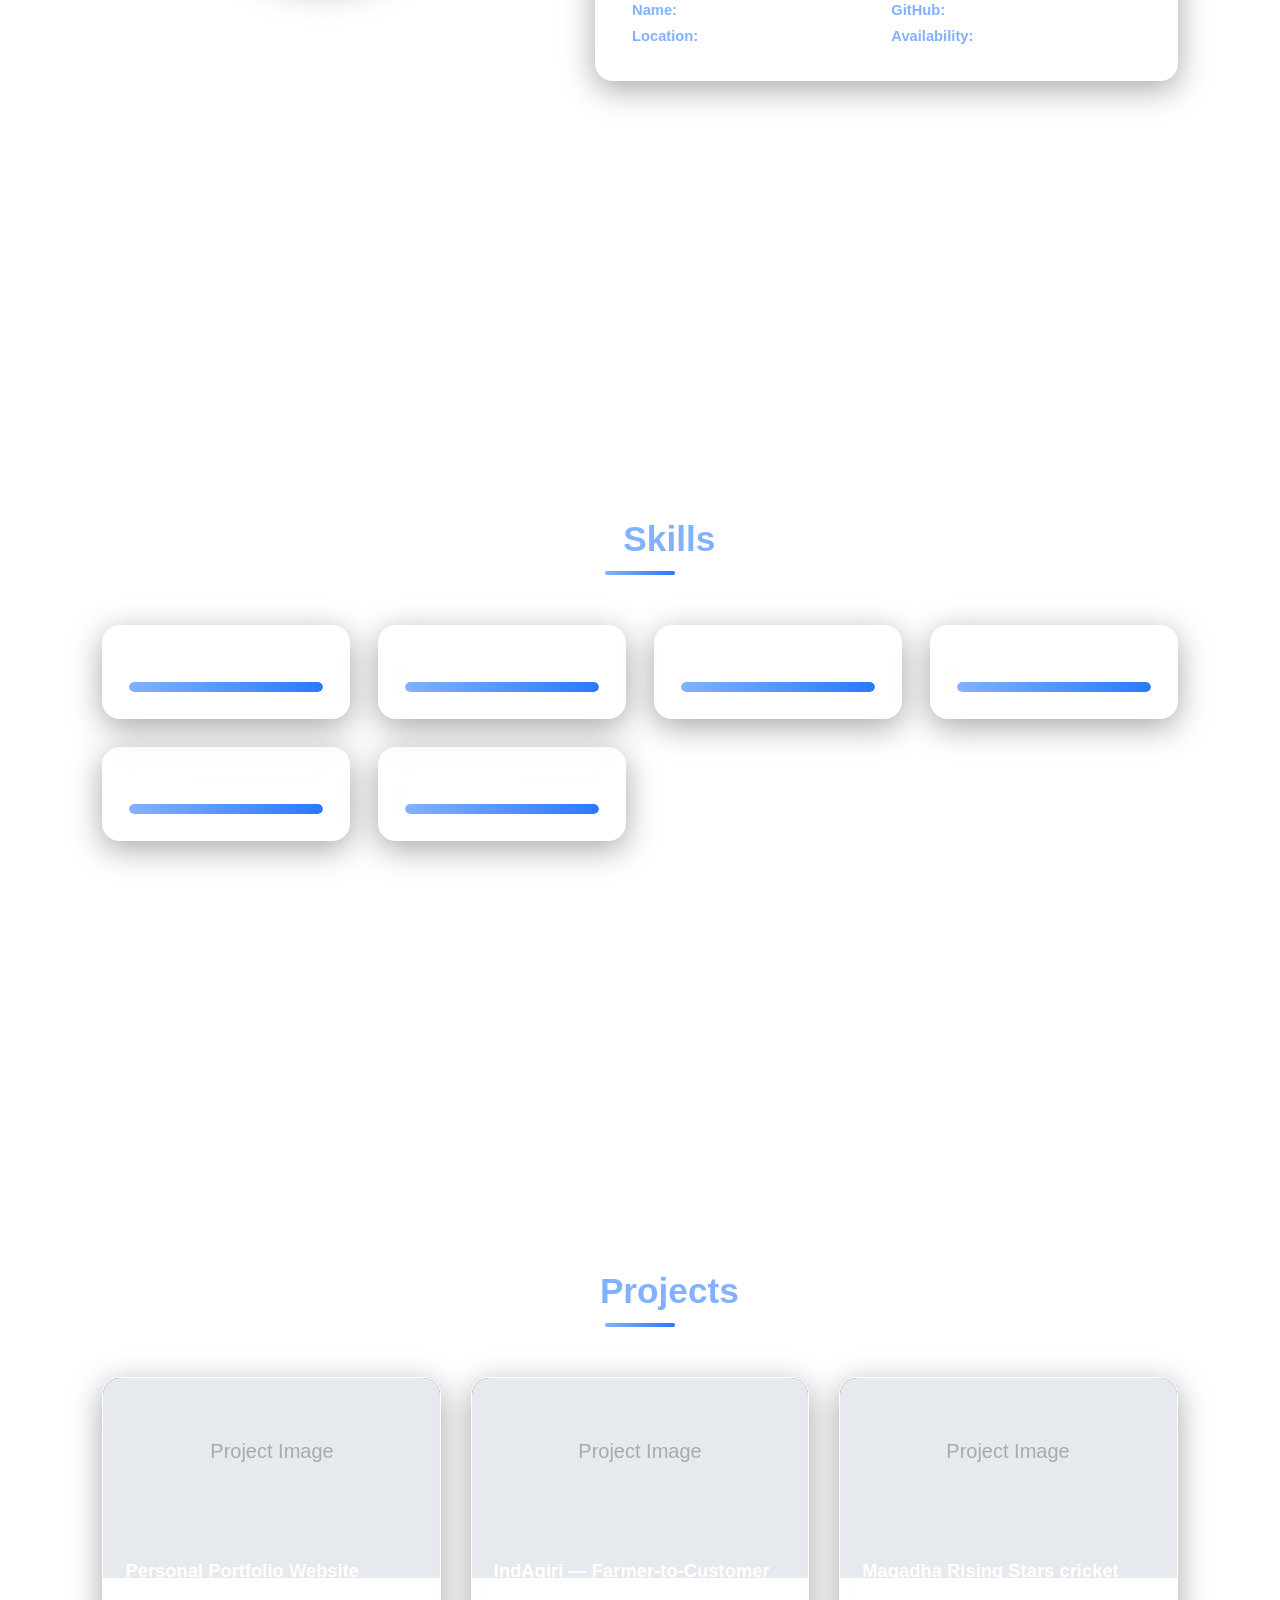
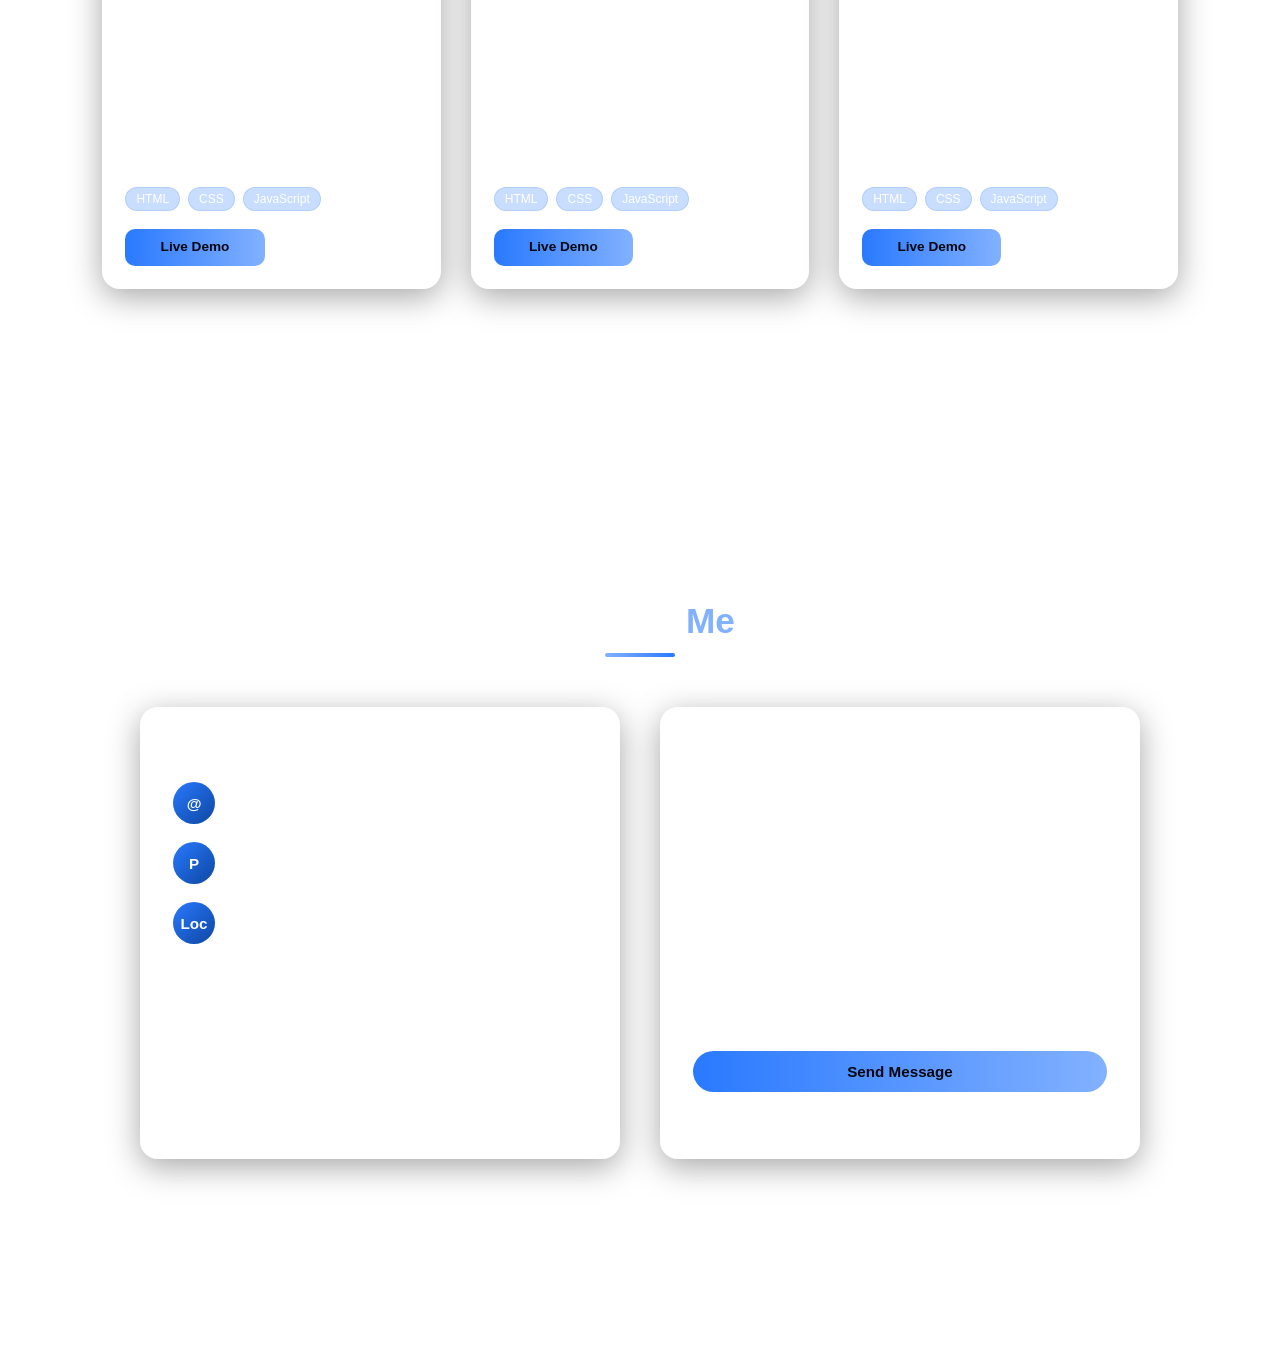
==== commit a4aa7286: "Remove several project cards from index.html Removed multiple project cards from the index.html file" ====
--- a/index.html
+++ b/index.html
@@ -139,81 +139,6 @@
     </div>
 
     <div class="glass project-card fade-up">
-      <div class="project-thumb"><img src="projects/placeholder.svg" alt="Project 02" class="project-thumb-img"></div>
-      <div class="project-body">
-        <h4>Weather Dashboard</h4>
-        <p>A weather app that fetches real-time data from a public API, showing current conditions and forecasts by location.</p>
-        <div class="tags">
-          <span class="tag">JavaScript</span><span class="tag">API</span><span class="tag">CSS</span>
-        </div>
-        <div class="project-links">
-          <a href="#" target="_blank" class="link-demo">Live Demo</a>
-          <a href="https://github.com/Nishant118-hub" target="_blank" class="link-code">Source Code</a>
-        </div>
-      </div>
-    </div>
-
-    <div class="glass project-card fade-up">
-      <div class="project-thumb"><img src="projects/placeholder.svg" alt="Project 03" class="project-thumb-img"></div>
-      <div class="project-body">
-        <h4>To-Do List Application</h4>
-        <p>A task management app to add, edit, complete, and delete tasks, with data persistence for a smooth workflow.</p>
-        <div class="tags">
-          <span class="tag">HTML</span><span class="tag">CSS</span><span class="tag">JavaScript</span>
-        </div>
-        <div class="project-links">
-          <a href="#" target="_blank" class="link-demo">Live Demo</a>
-          <a href="https://github.com/Nishant118-hub" target="_blank" class="link-code">Source Code</a>
-        </div>
-      </div>
-    </div>
-
-    <div class="glass project-card fade-up">
-      <div class="project-thumb"><img src="projects/placeholder.svg" alt="Project 04" class="project-thumb-img"></div>
-      <div class="project-body">
-        <h4>Product Inventory Management System</h4>
-        <p>A system to track products, stock levels, and inventory updates, built for organized and efficient management.</p>
-        <div class="tags">
-          <span class="tag">HTML</span><span class="tag">CSS</span><span class="tag">JavaScript</span>
-        </div>
-        <div class="project-links">
-          <a href="#" target="_blank" class="link-demo">Live Demo</a>
-          <a href="https://github.com/Nishant118-hub" target="_blank" class="link-code">Source Code</a>
-        </div>
-      </div>
-    </div>
-
-    <div class="glass project-card fade-up">
-      <div class="project-thumb"><img src="projects/placeholder.svg" alt="Project 05" class="project-thumb-img"></div>
-      <div class="project-body">
-        <h4>Student Productivity Hub</h4>
-        <p>A productivity tool for students to organize tasks, track study goals, and manage their daily schedule.</p>
-        <div class="tags">
-          <span class="tag">HTML</span><span class="tag">CSS</span><span class="tag">JavaScript</span>
-        </div>
-        <div class="project-links">
-          <a href="#" target="_blank" class="link-demo">Live Demo</a>
-          <a href="https://github.com/Nishant118-hub" target="_blank" class="link-code">Source Code</a>
-        </div>
-      </div>
-    </div>
-
-    <div class="glass project-card fade-up">
-      <div class="project-thumb"><img src="projects/placeholder.svg" alt="Project 06" class="project-thumb-img"></div>
-      <div class="project-body">
-        <h4>Travel Recommendation Website</h4>
-        <p>A website that recommends travel destinations based on user preferences, with details and images for each place.</p>
-        <div class="tags">
-          <span class="tag">HTML</span><span class="tag">CSS</span><span class="tag">JavaScript</span>
-        </div>
-        <div class="project-links">
-          <a href="#" target="_blank" class="link-demo">Live Demo</a>
-          <a href="https://github.com/Nishant118-hub" target="_blank" class="link-code">Source Code</a>
-        </div>
-      </div>
-    </div>
-
-    <div class="glass project-card fade-up">
       <div class="project-thumb"><img src="projects/placeholder.svg" alt="Project 07" class="project-thumb-img"></div>
       <div class="project-body">
         <h4>IndAgiri — Farmer-to-Customer Platform</h4>
@@ -297,4 +222,4 @@
 <script src="script.js"></script>
 
 </body>
-</html>+</html>
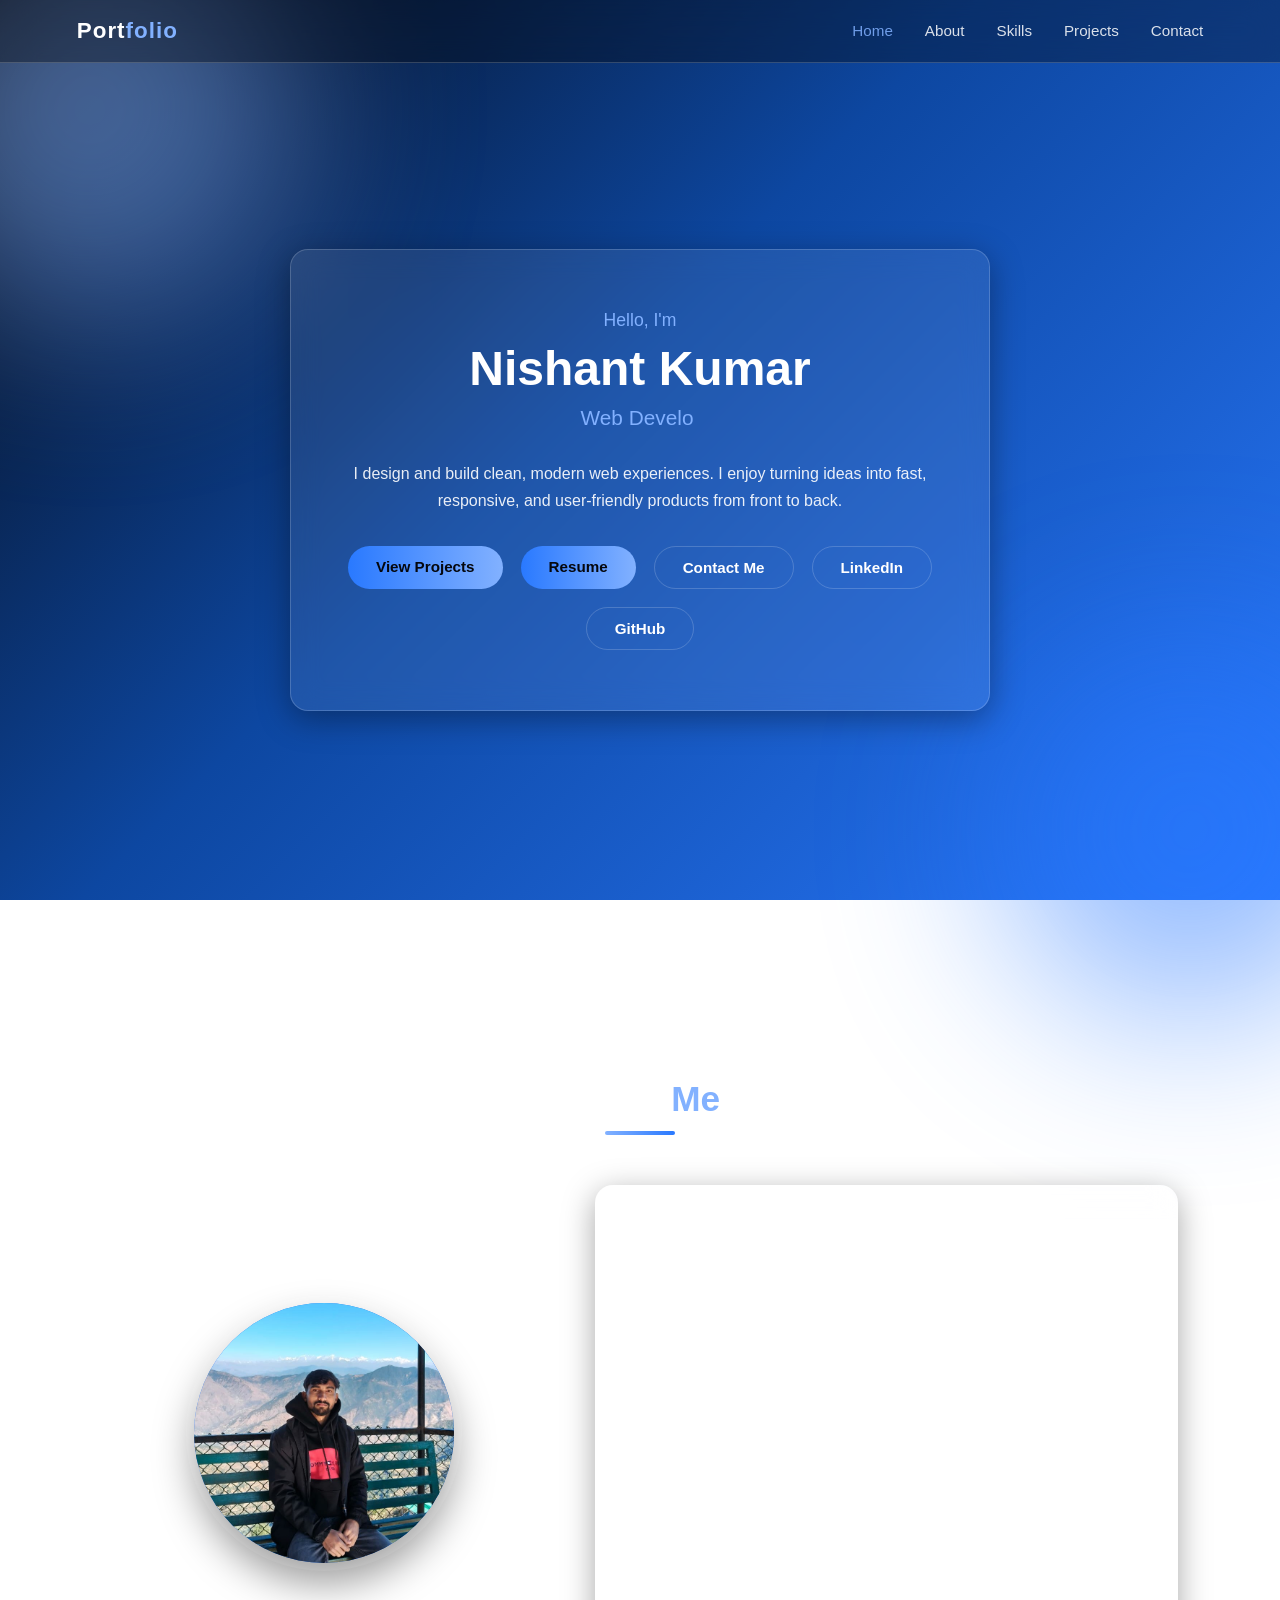
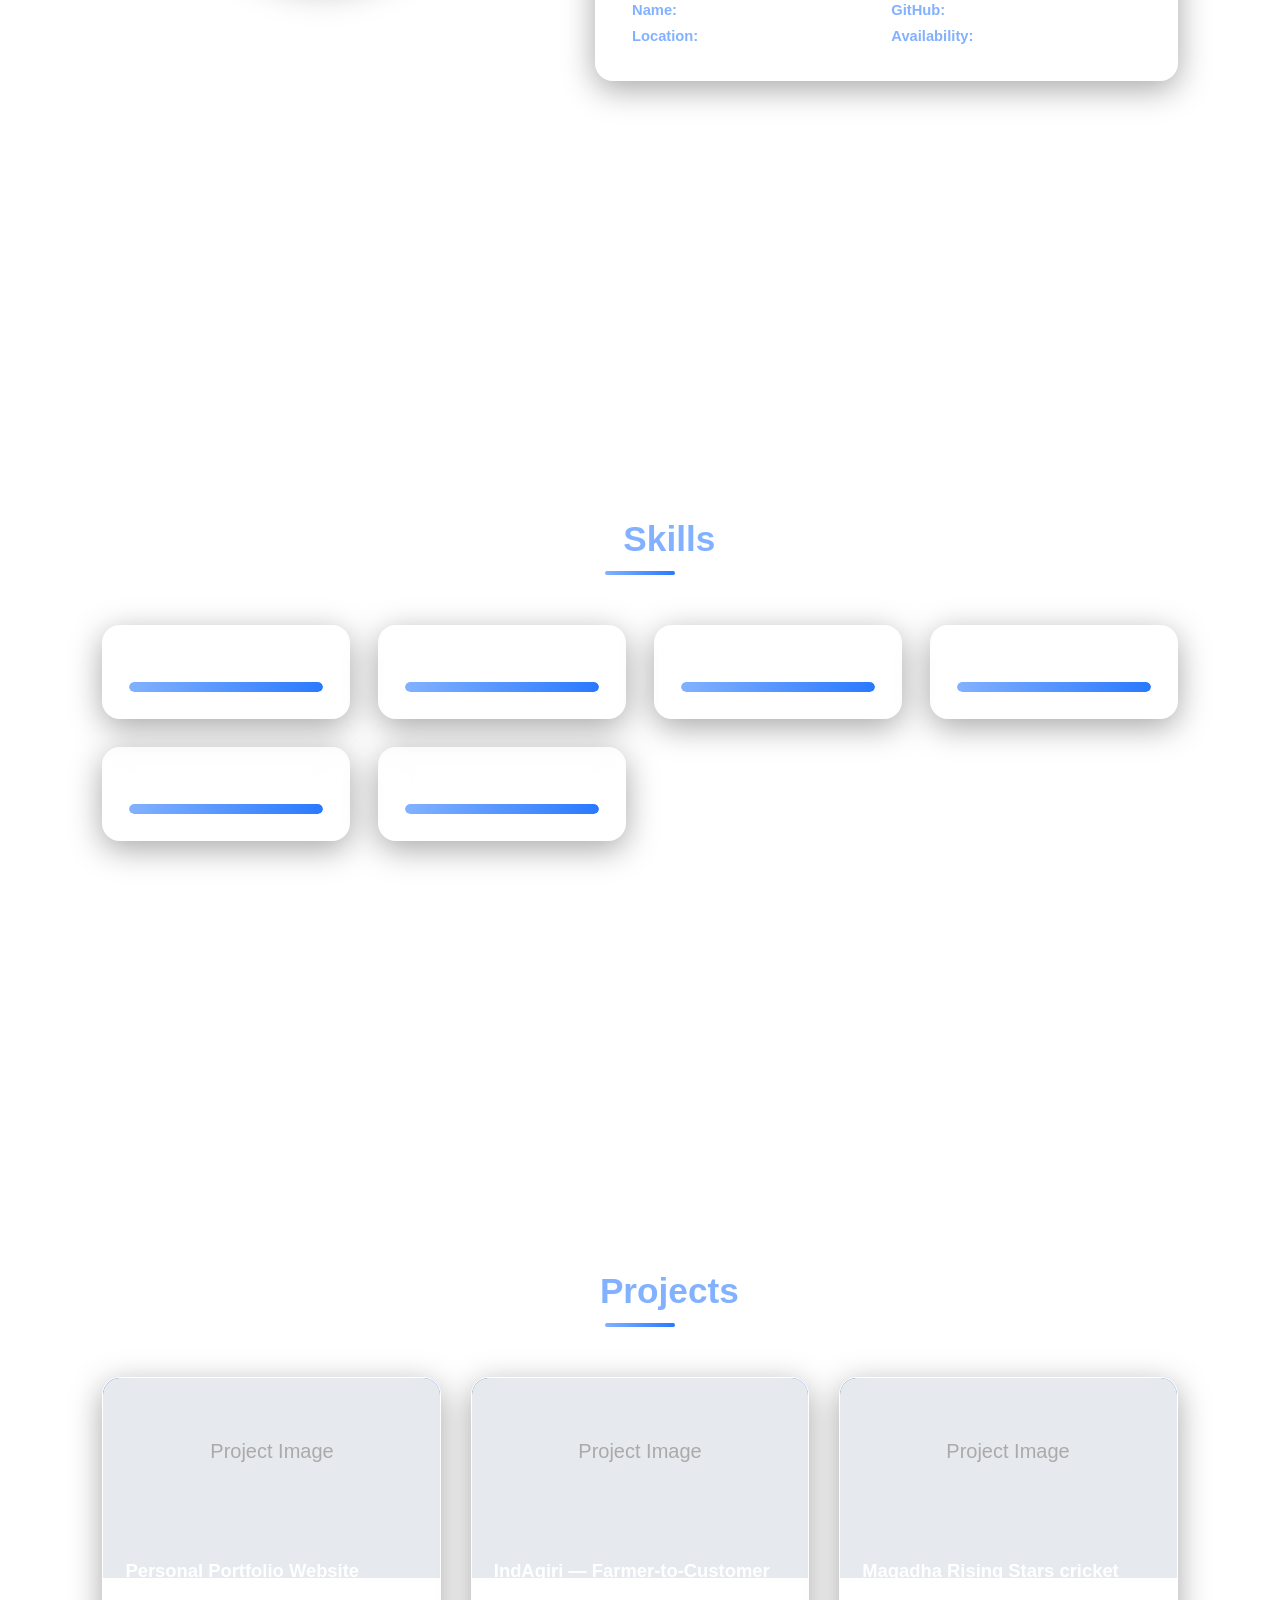
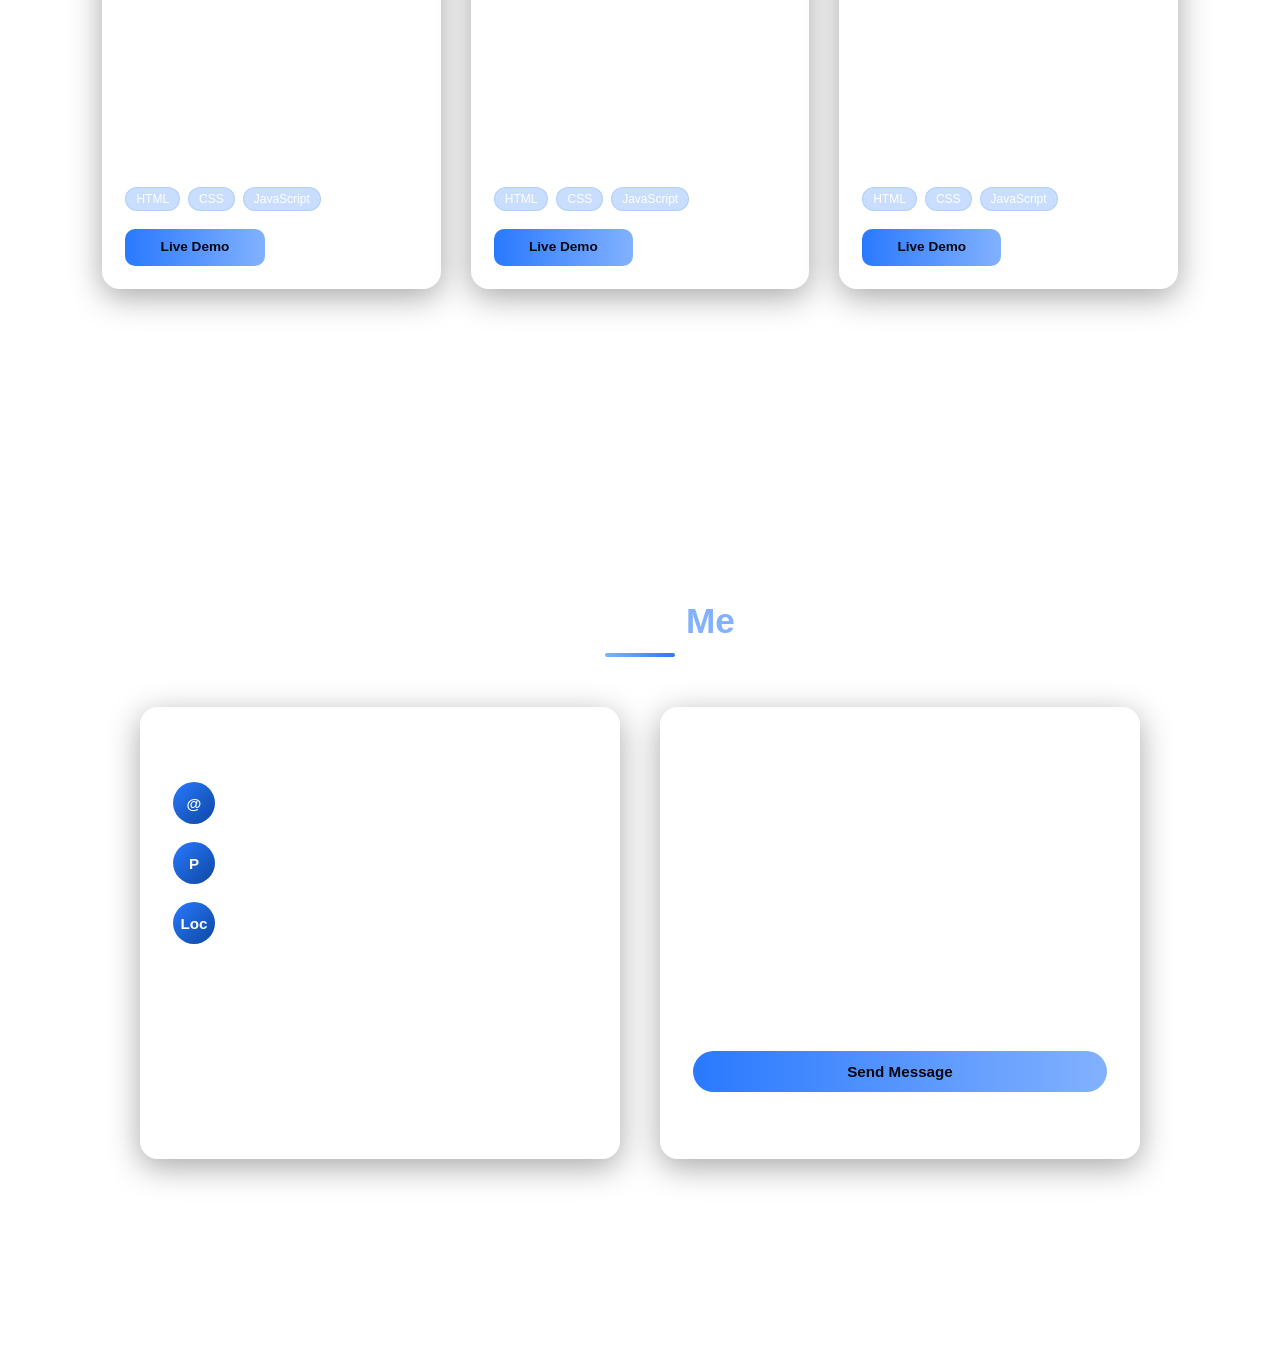
==== commit ee306030: "Update project thumbnails and descriptions in index.html" ====
--- a/index.html
+++ b/index.html
@@ -139,7 +139,7 @@
     </div>
 
     <div class="glass project-card fade-up">
-      <div class="project-thumb"><img src="projects/placeholder.svg" alt="Project 07" class="project-thumb-img"></div>
+      <div class="project-thumb"><img src="projects/placeholder.svg" alt="Project 02" class="project-thumb-img"></div>
       <div class="project-body">
         <h4>IndAgiri — Farmer-to-Customer Platform</h4>
         <p>A platform connecting farmers directly with customers, cutting out middlemen for fairer pricing and fresh produce access.</p>
@@ -154,7 +154,7 @@
     </div>
 
 <div class="glass project-card fade-up">
-  <div class="project-thumb"><img src="projects/placeholder.svg" alt="Project 08" class="project-thumb-img"></div>
+  <div class="project-thumb"><img src="projects/placeholder.svg" alt="Project 03" class="project-thumb-img"></div>
       <div class="project-body">
         <h4>Magadha Rising Stars cricket team</h4>
         <p>**Magadha Rising Stars** is a fan-made IPL franchise website inspired by the historic Magadha region of Bihar. Built using HTML, CSS, and JavaScript, the website features a responsive design, team squad details, match schedules, statistics, news updates, and an interactive fan zone for cricket enthusiasts.
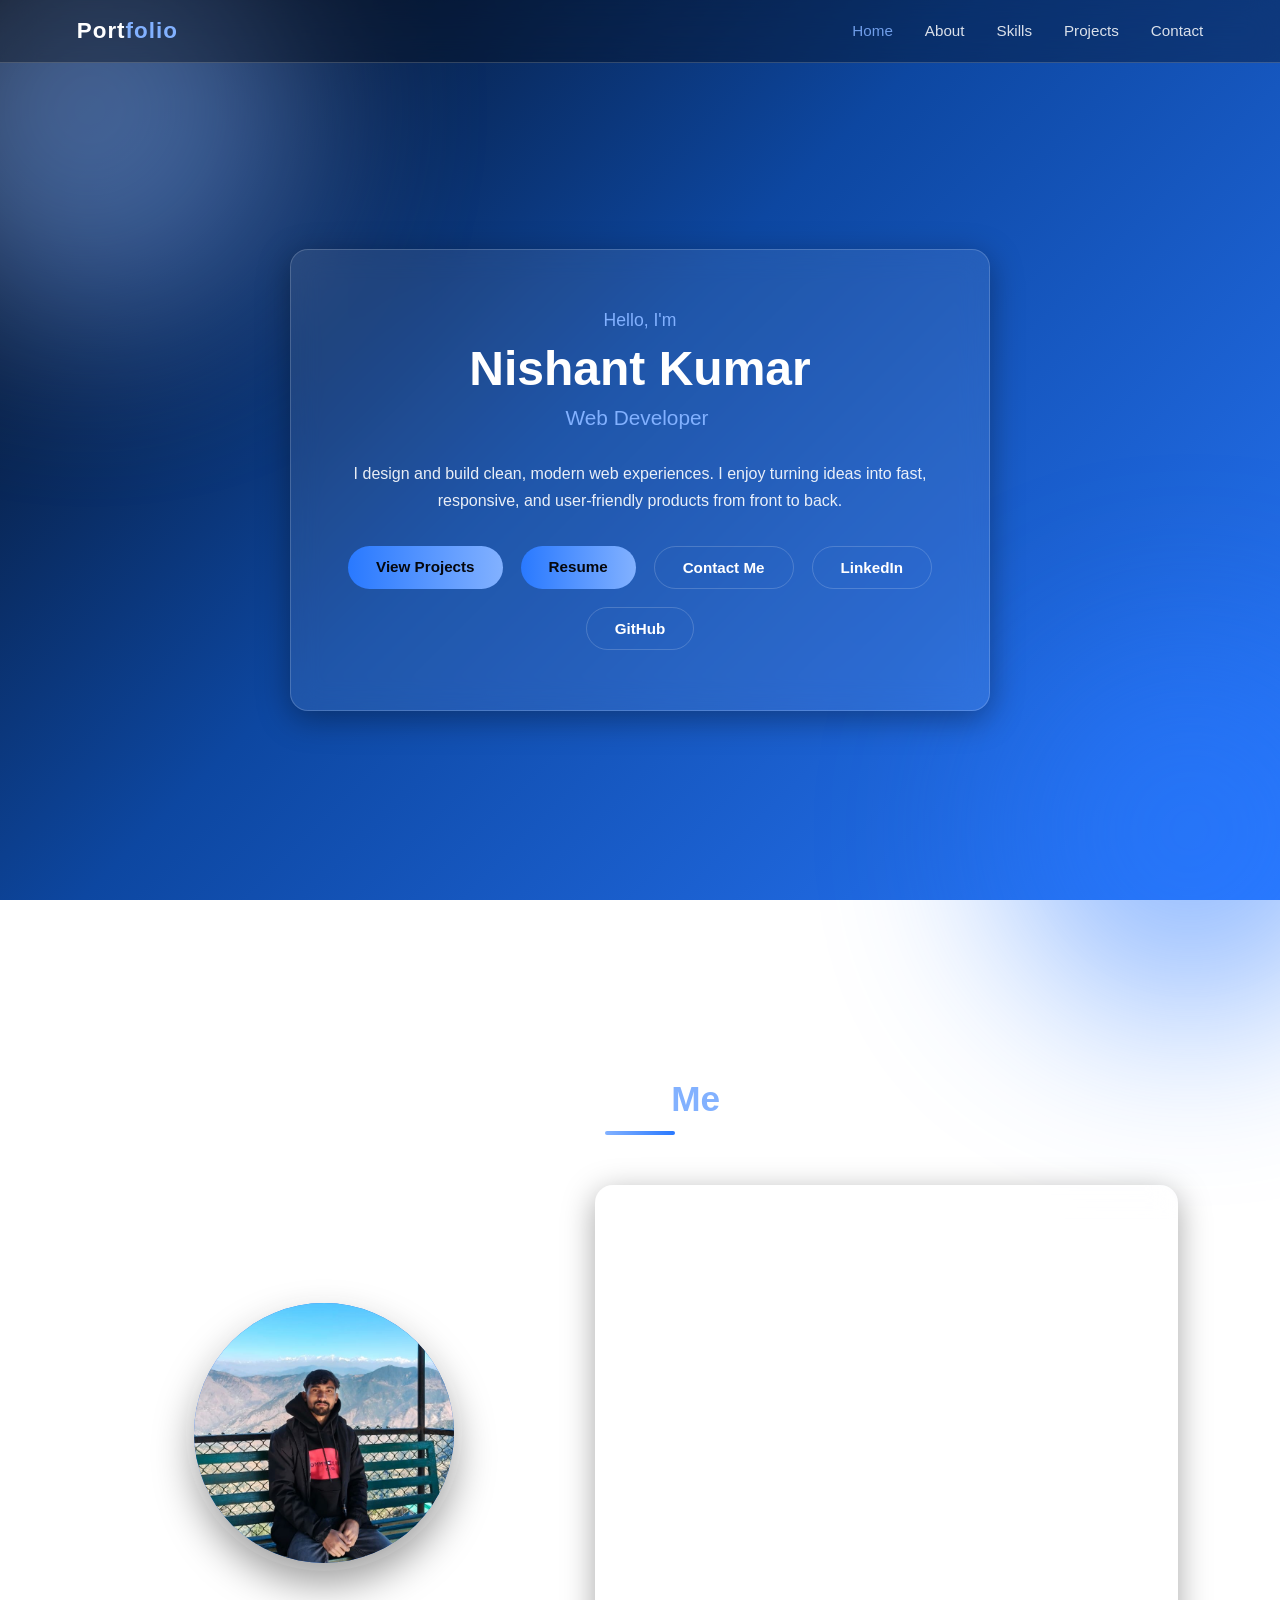
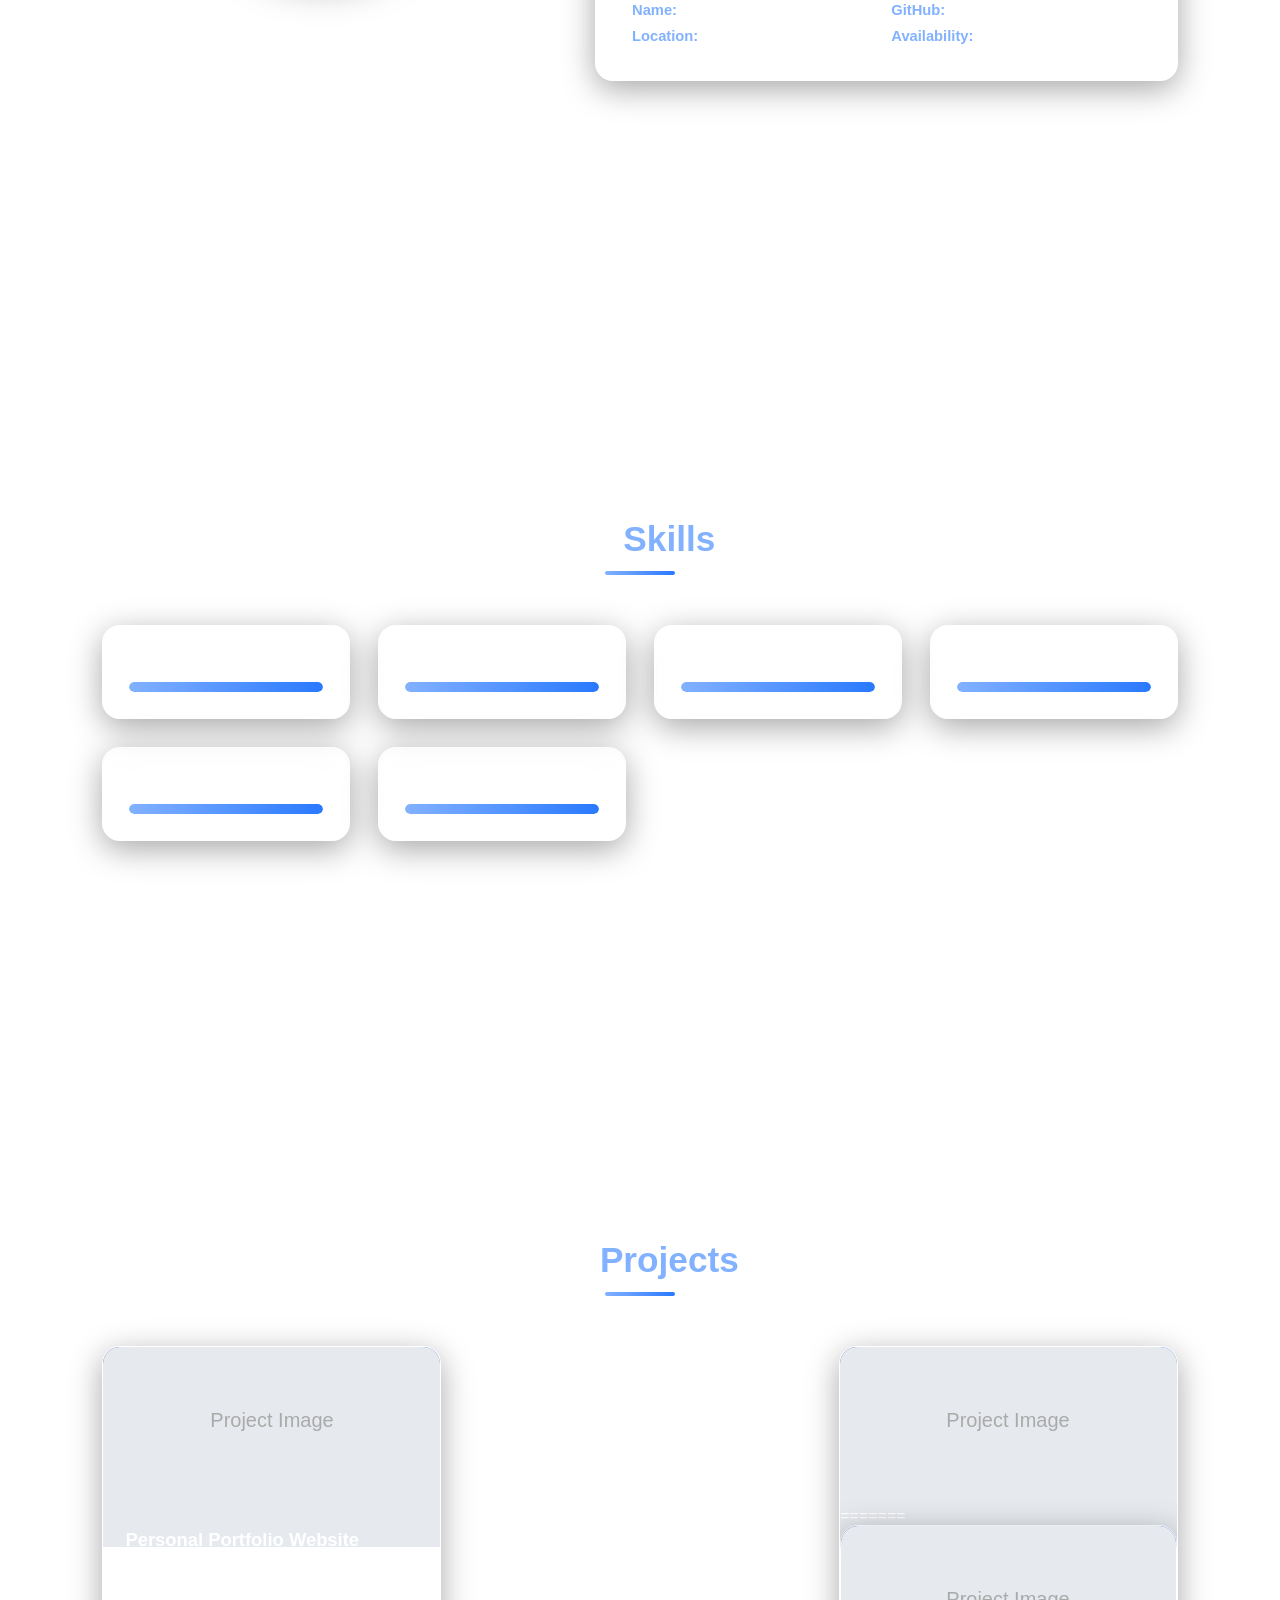
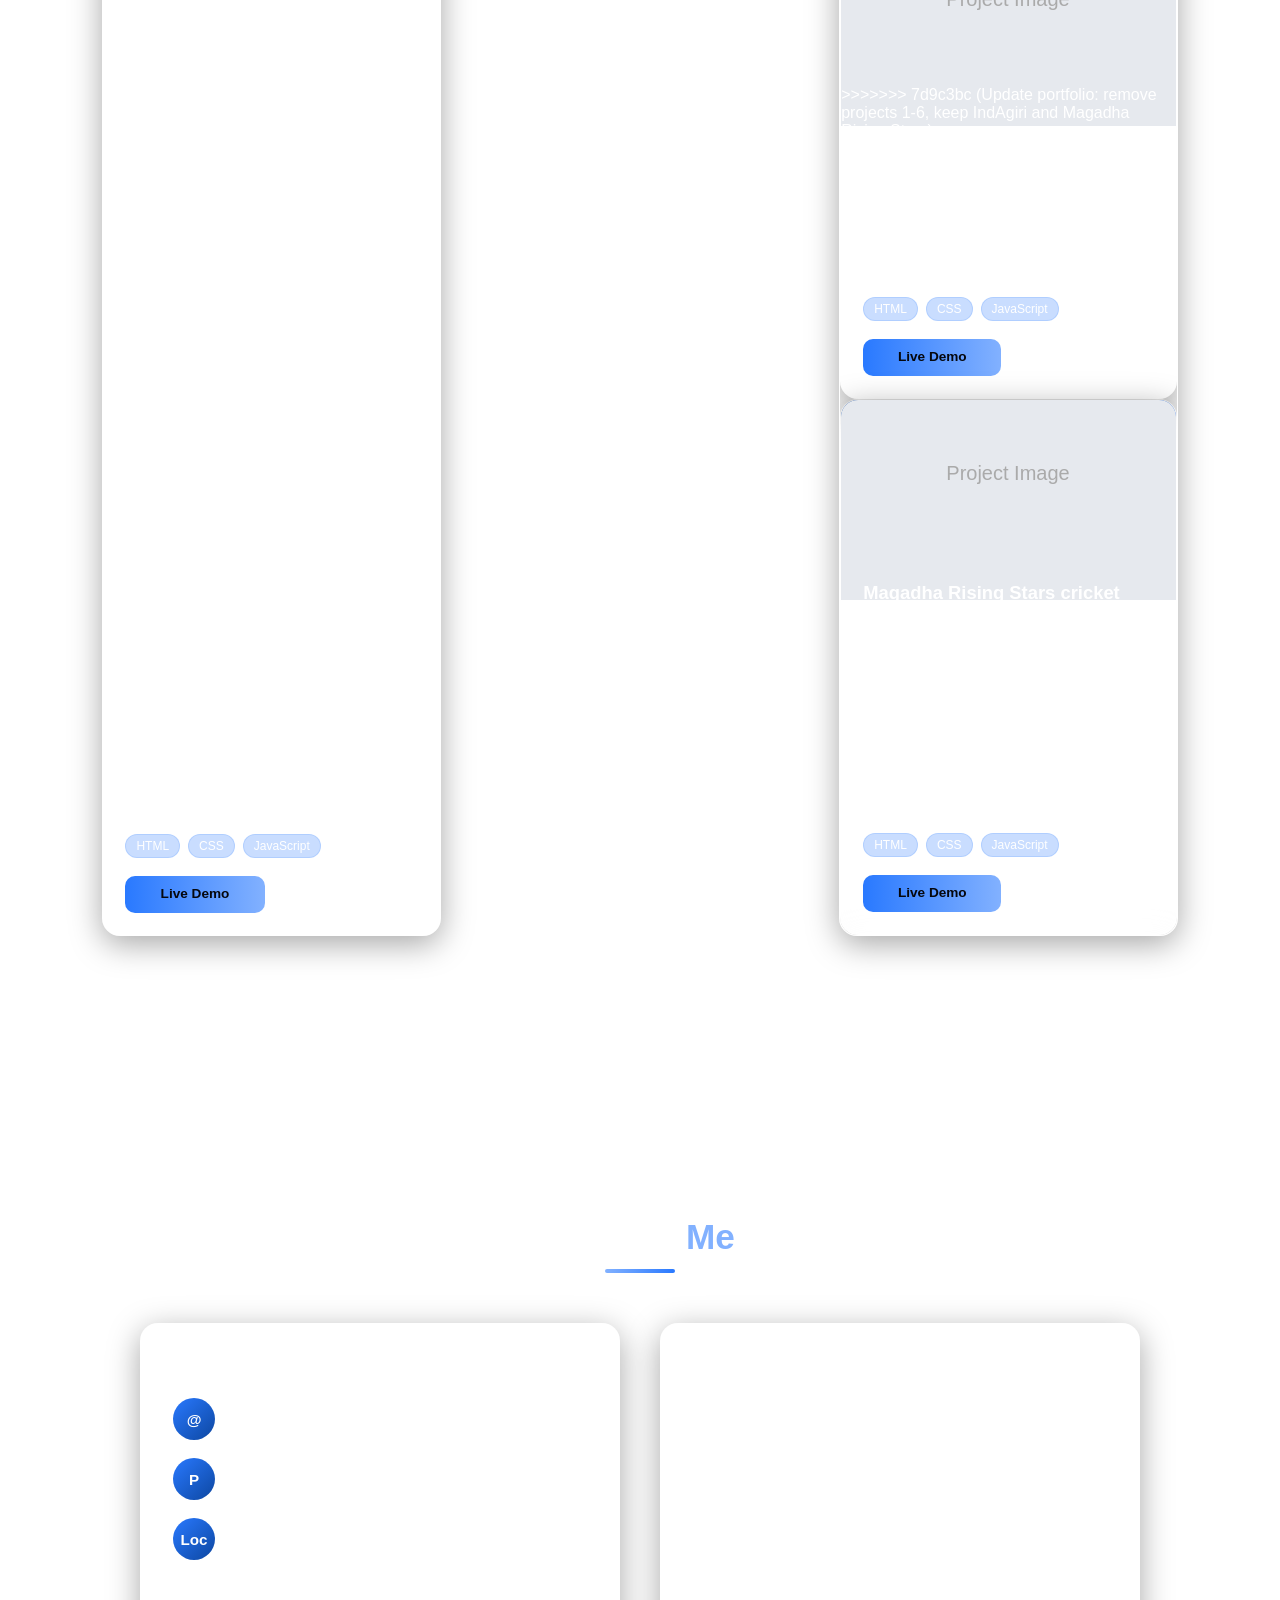
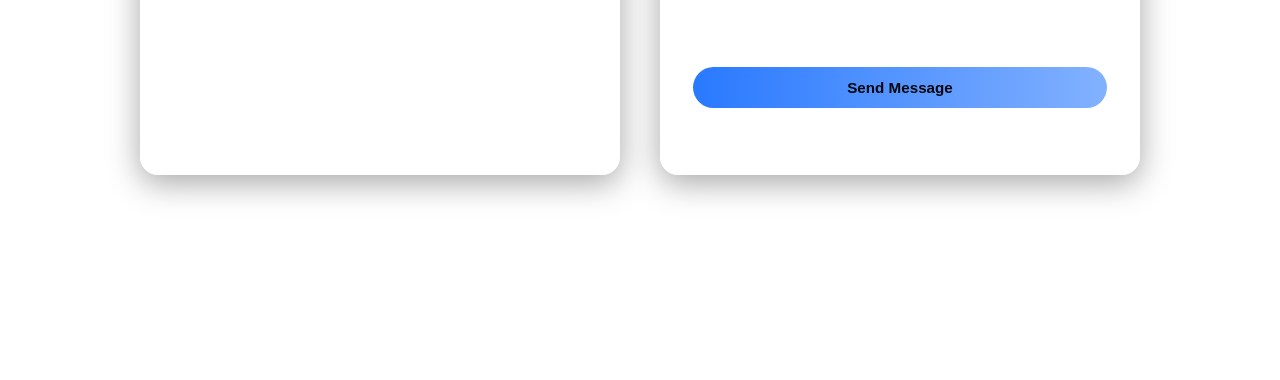
==== commit 08f1328f: "Update portfolio: remove projects 1-6, keep IndAgiri and Magadha Rising Stars" ====
--- a/index.html
+++ b/index.html
@@ -138,8 +138,14 @@
       </div>
     </div>
 
+<<<<<<< HEAD
     <div class="glass project-card fade-up">
       <div class="project-thumb"><img src="projects/placeholder.svg" alt="Project 02" class="project-thumb-img"></div>
+=======
+    
+    <div class="glass project-card fade-up">
+      <div class="project-thumb"><img src="projects/placeholder.svg" alt="Project 07" class="project-thumb-img"></div>
+>>>>>>> 7d9c3bc (Update portfolio: remove projects 1-6, keep IndAgiri and Magadha Rising Stars)
       <div class="project-body">
         <h4>IndAgiri — Farmer-to-Customer Platform</h4>
         <p>A platform connecting farmers directly with customers, cutting out middlemen for fairer pricing and fresh produce access.</p>
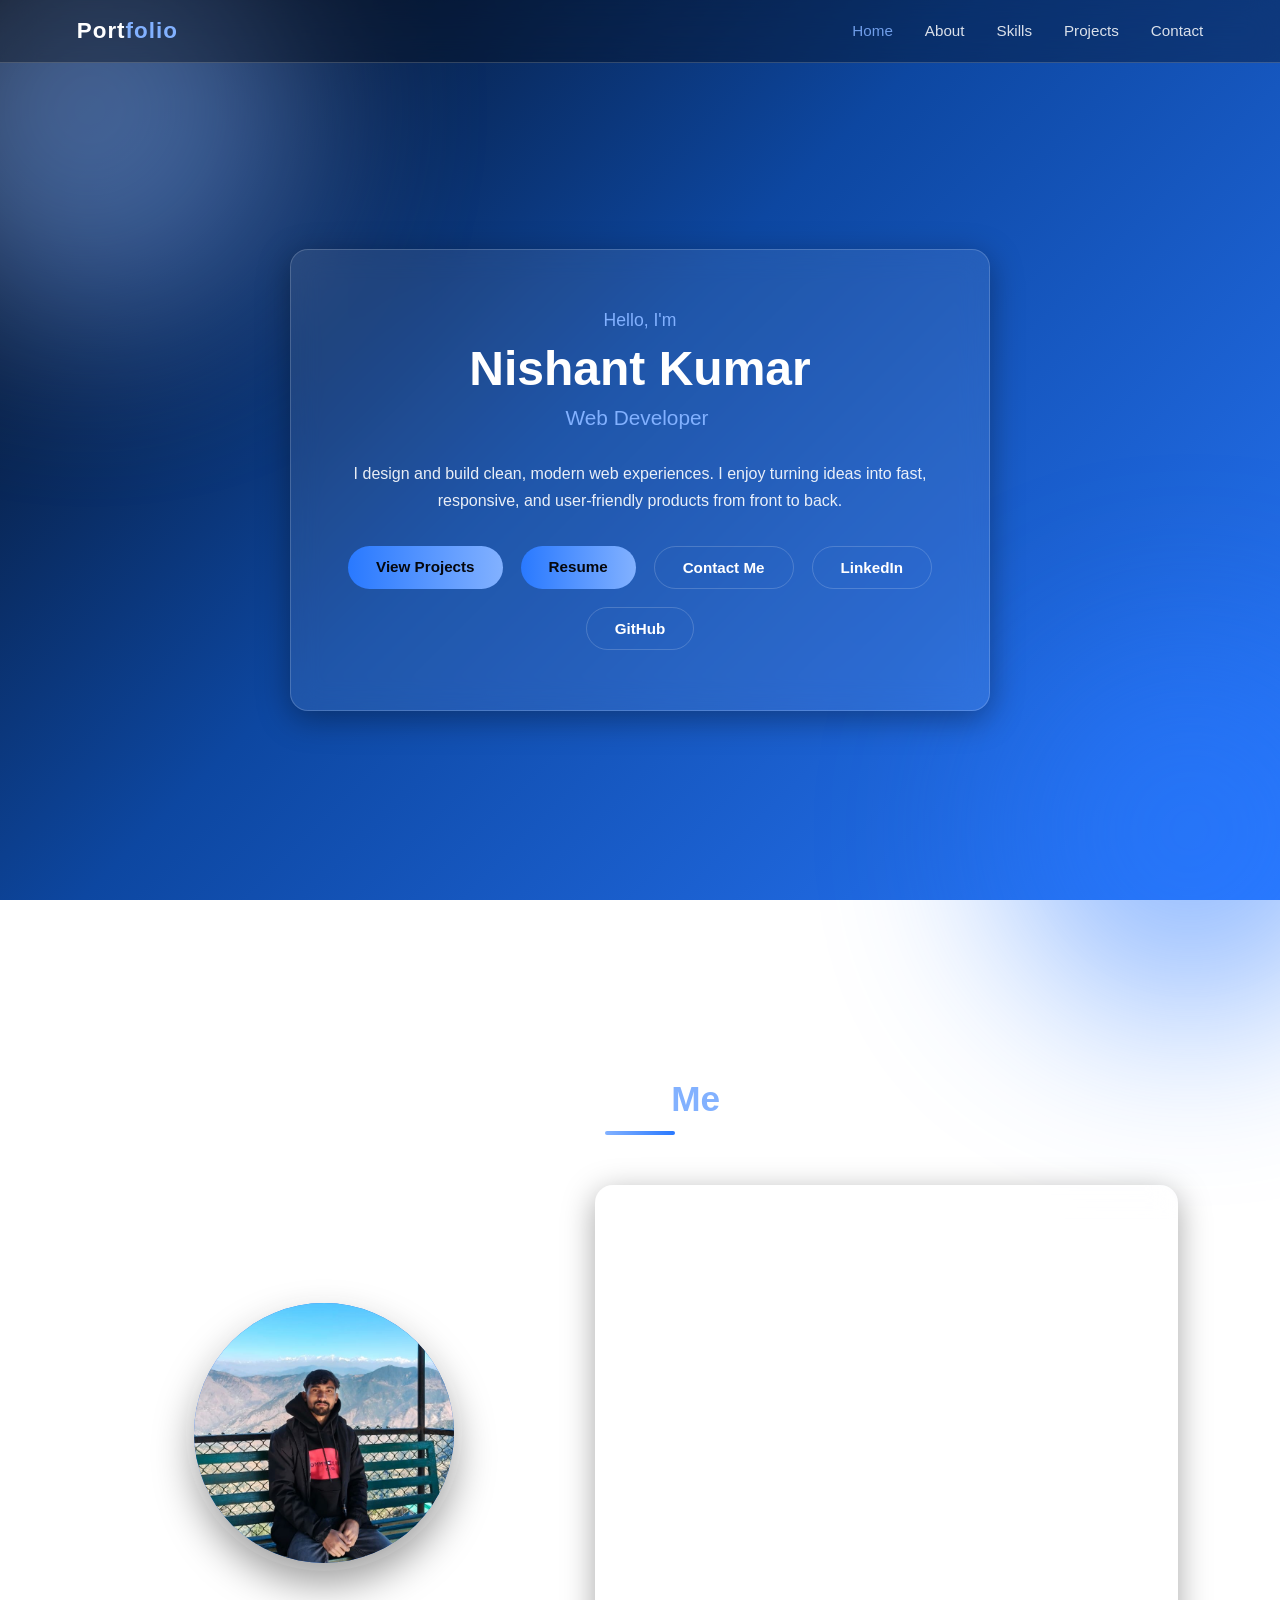
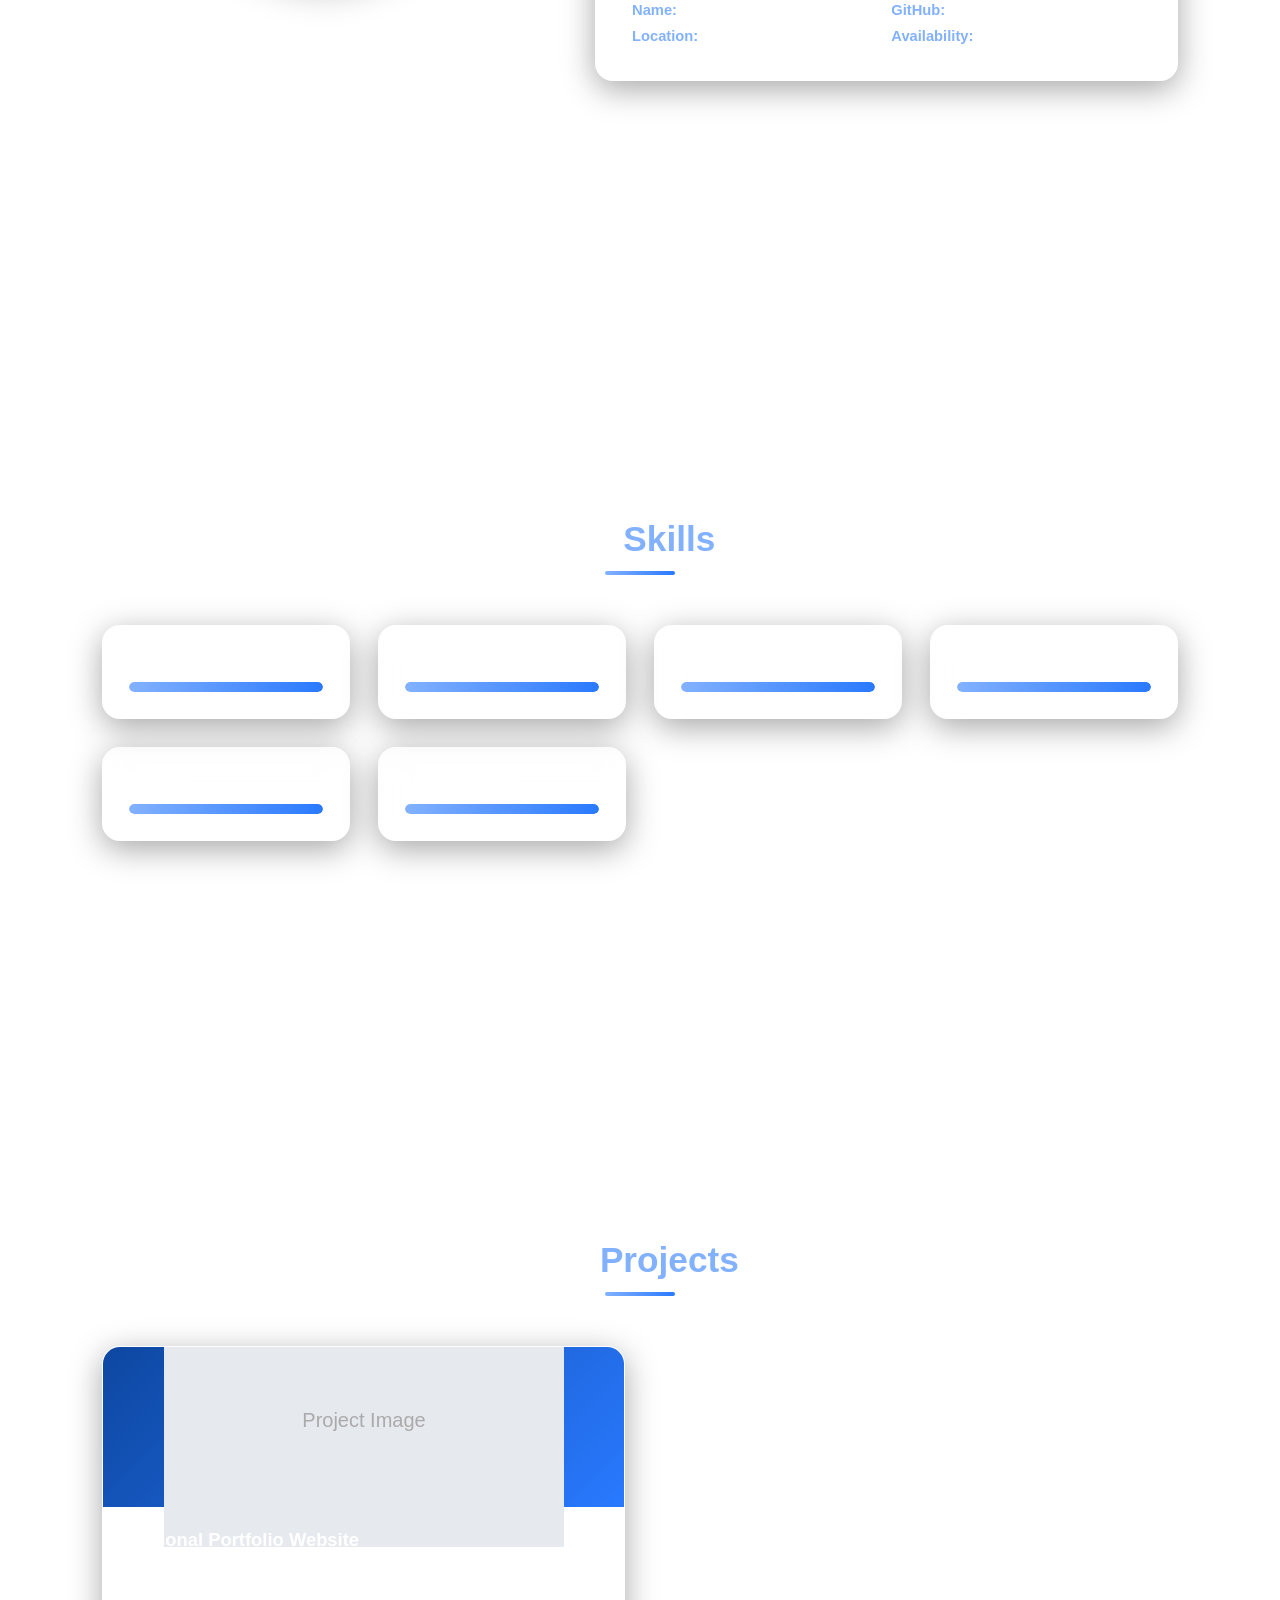
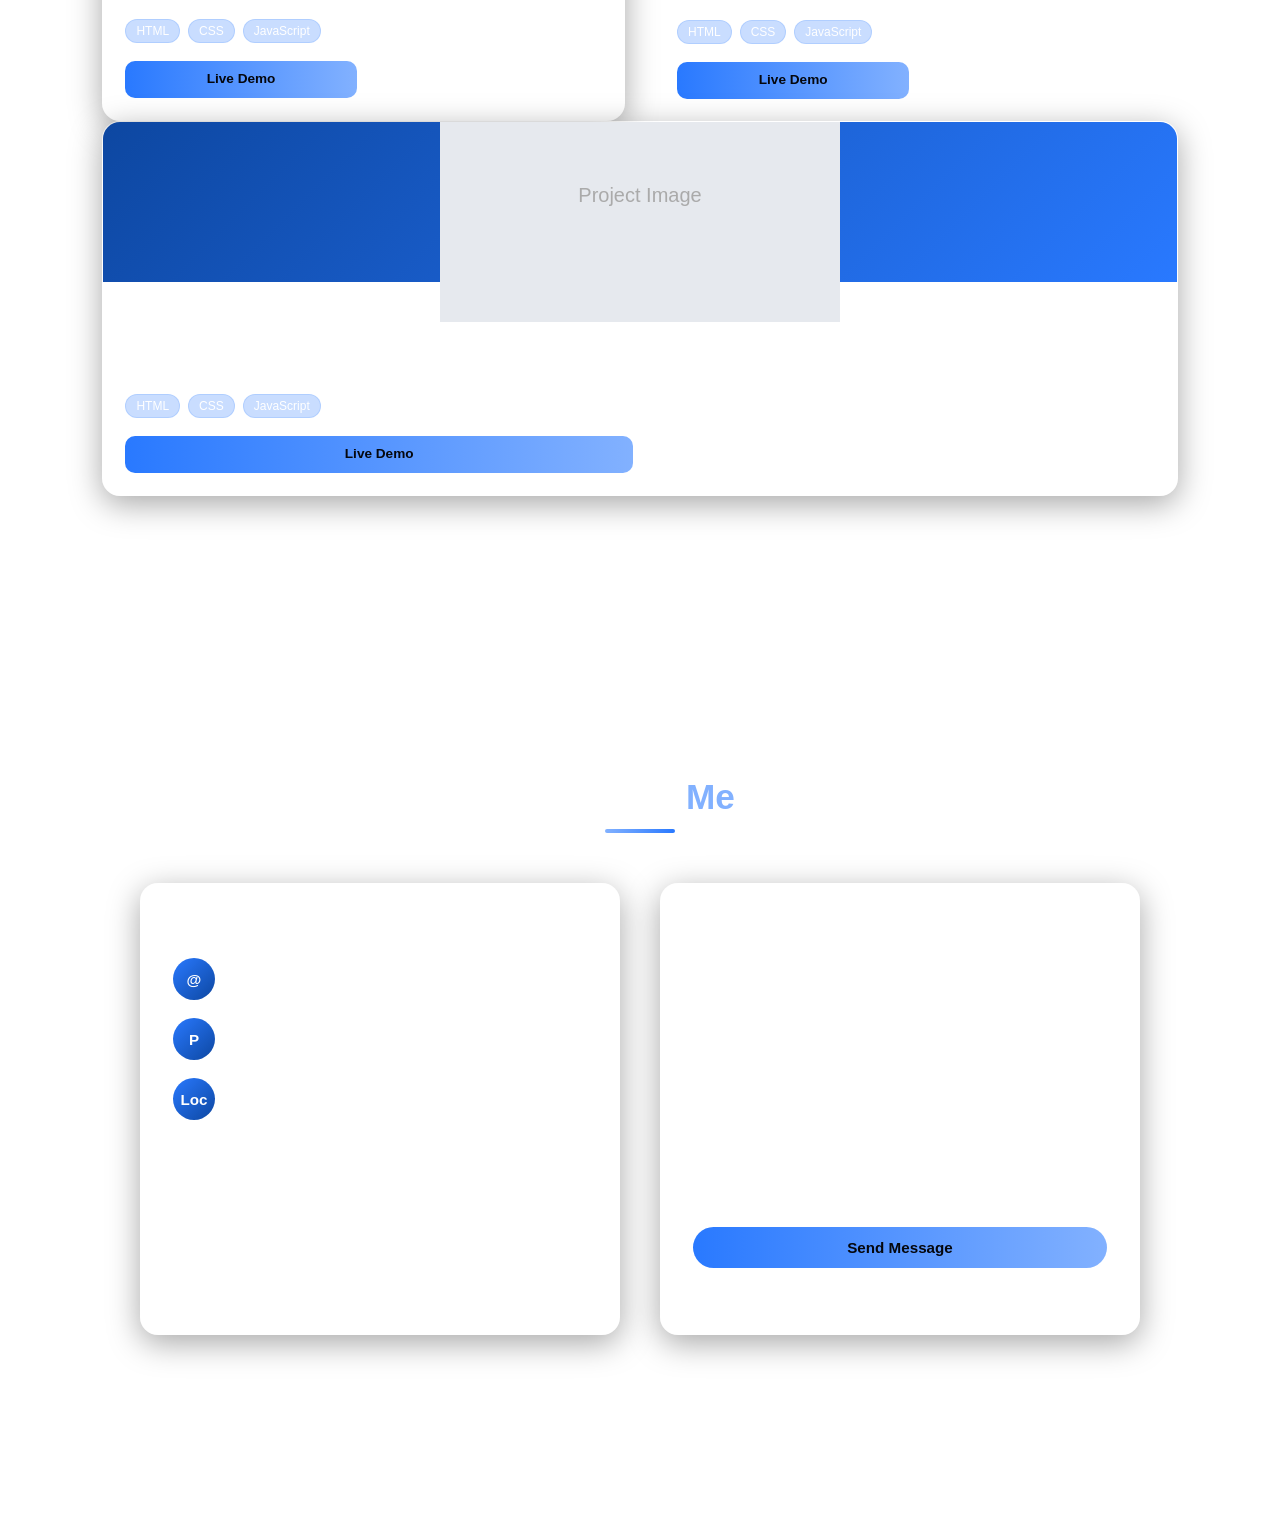
==== commit 099bbf21: "Update index.html" ====
--- a/index.html
+++ b/index.html
@@ -138,14 +138,6 @@
       </div>
     </div>
 
-<<<<<<< HEAD
-    <div class="glass project-card fade-up">
-      <div class="project-thumb"><img src="projects/placeholder.svg" alt="Project 02" class="project-thumb-img"></div>
-=======
-    
-    <div class="glass project-card fade-up">
-      <div class="project-thumb"><img src="projects/placeholder.svg" alt="Project 07" class="project-thumb-img"></div>
->>>>>>> 7d9c3bc (Update portfolio: remove projects 1-6, keep IndAgiri and Magadha Rising Stars)
       <div class="project-body">
         <h4>IndAgiri — Farmer-to-Customer Platform</h4>
         <p>A platform connecting farmers directly with customers, cutting out middlemen for fairer pricing and fresh produce access.</p>
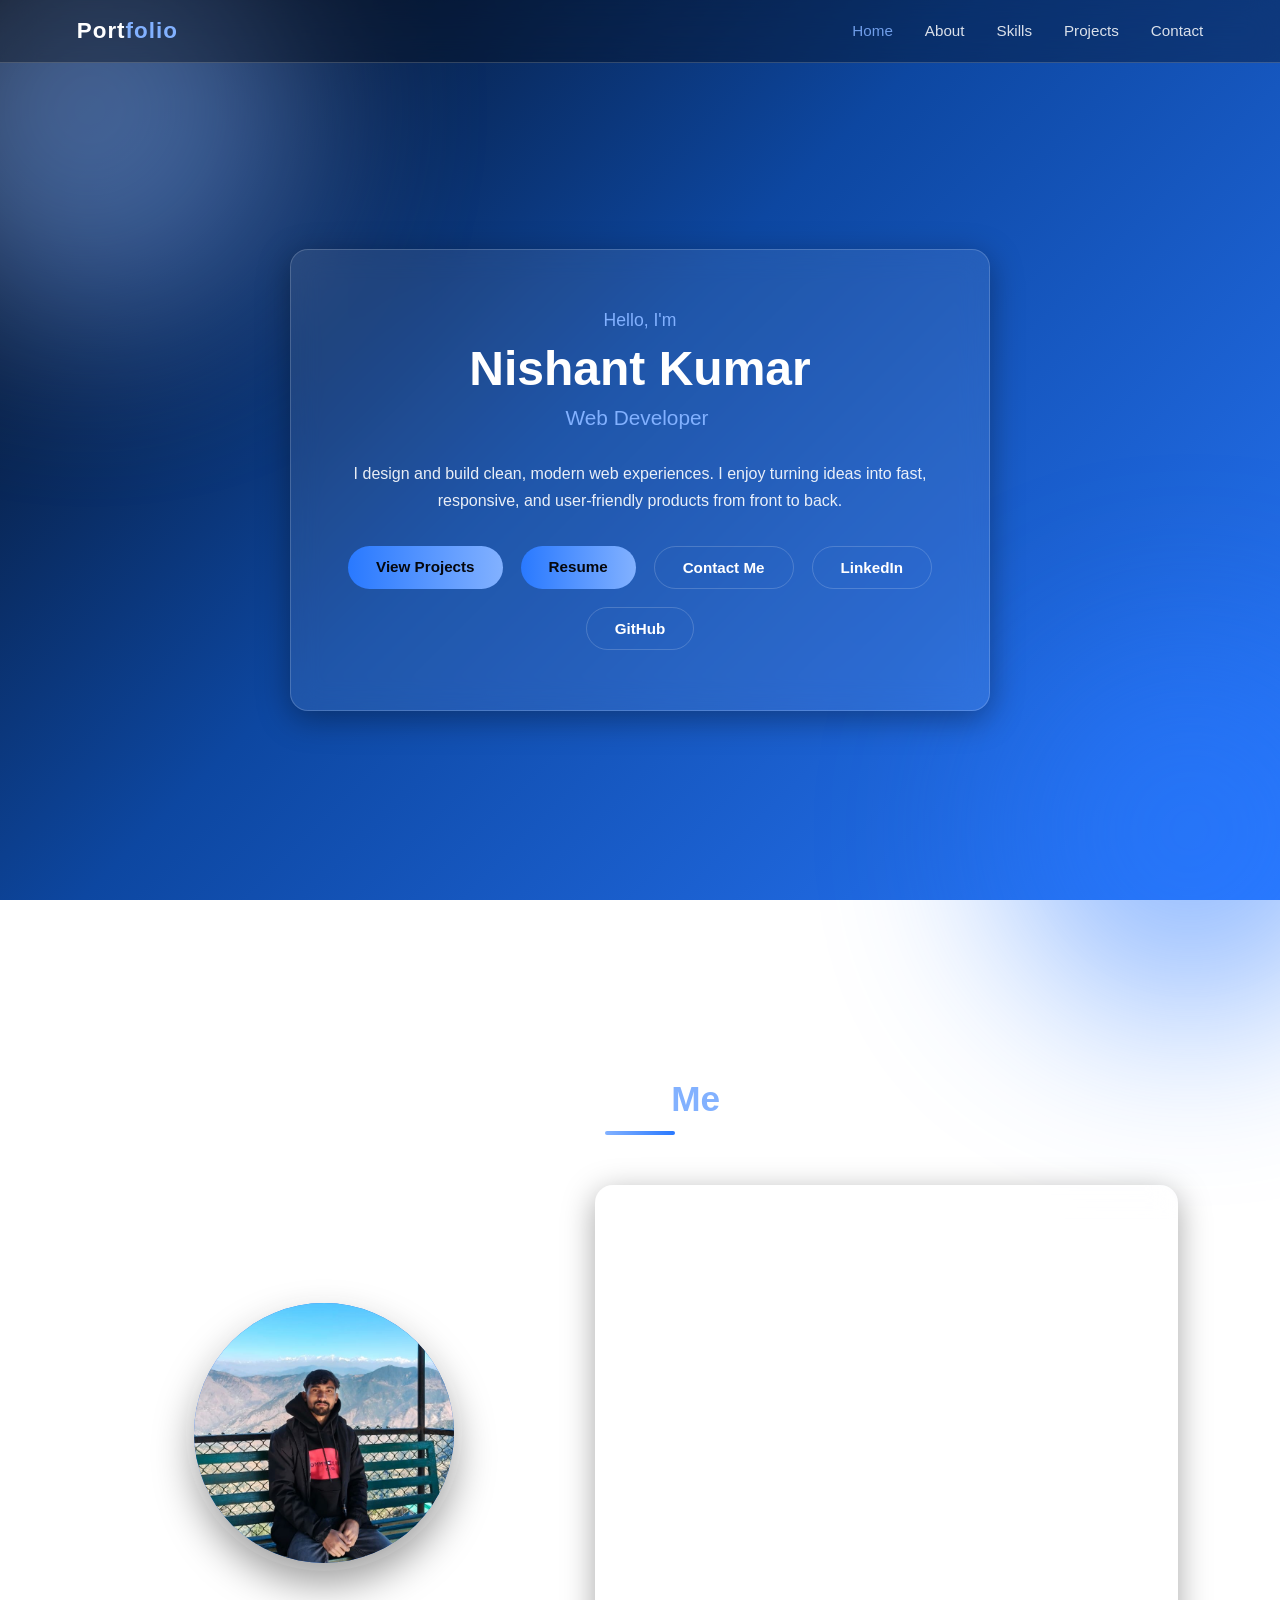
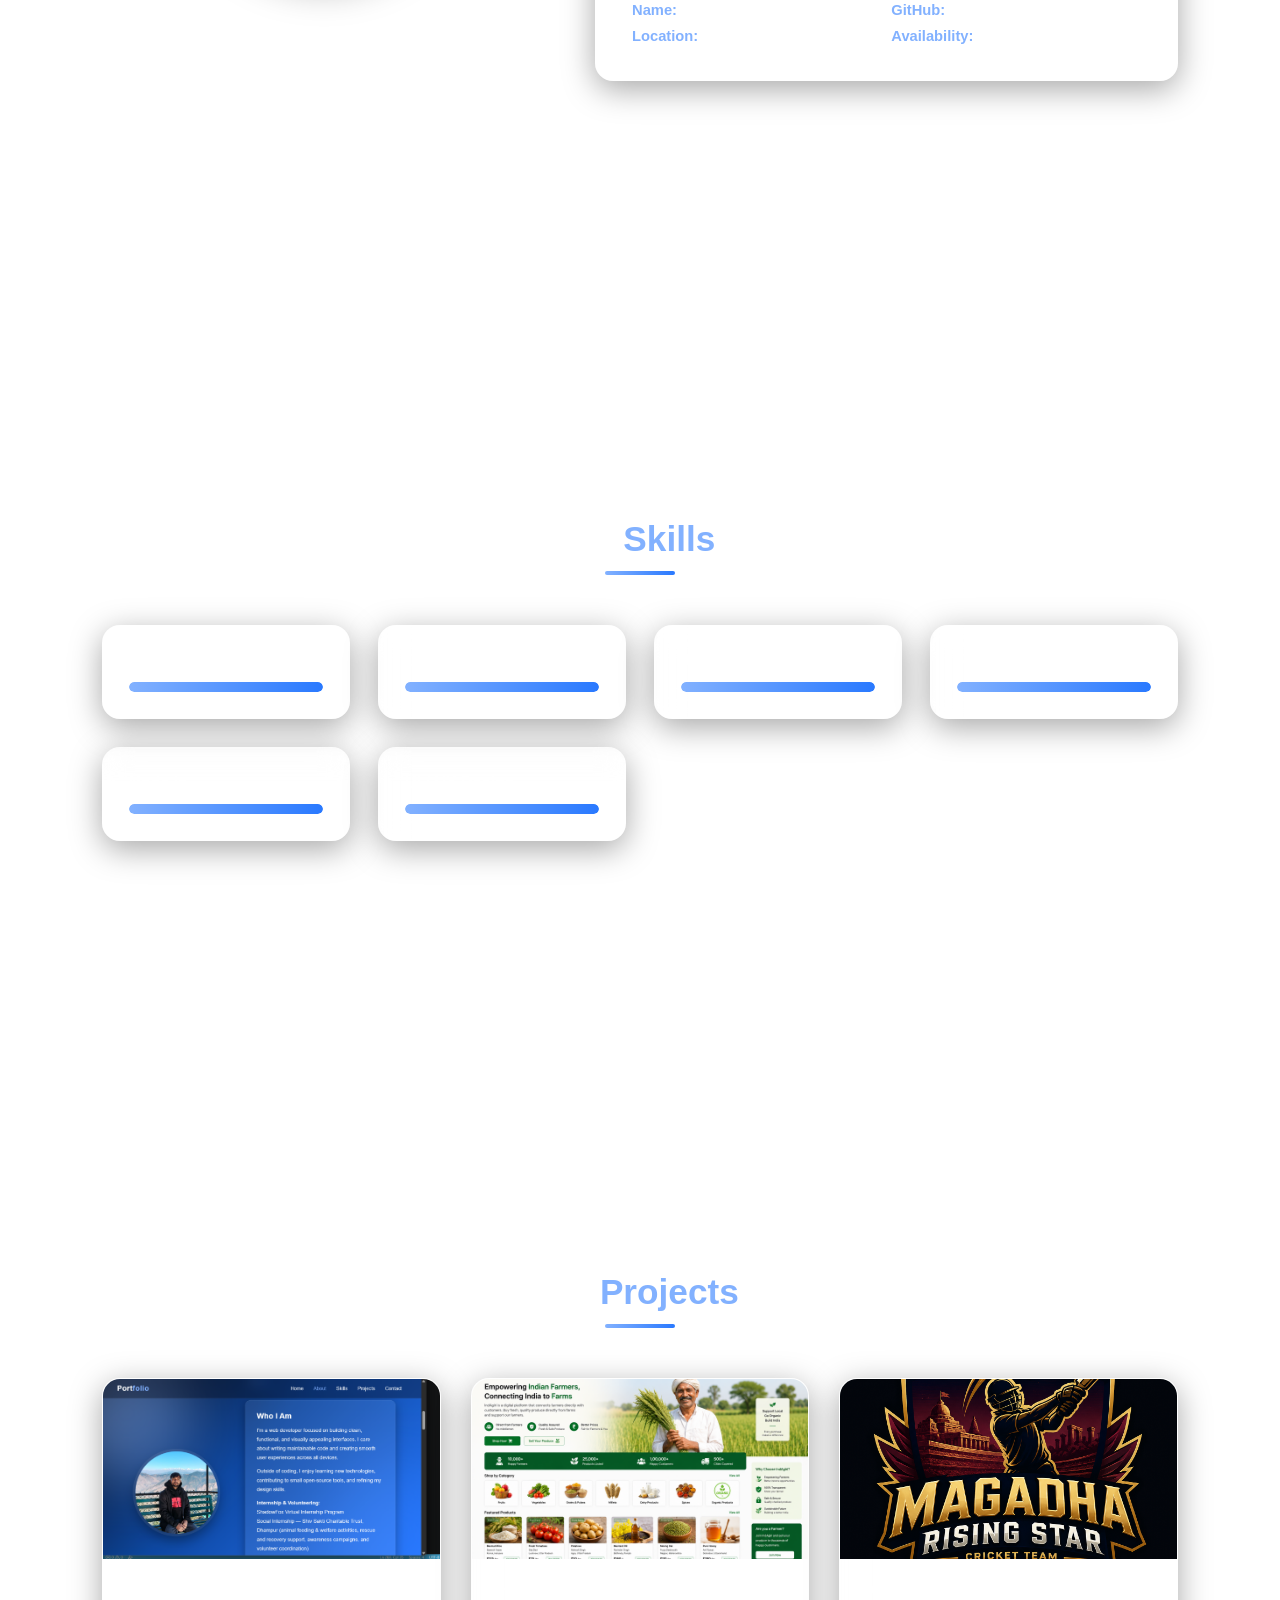
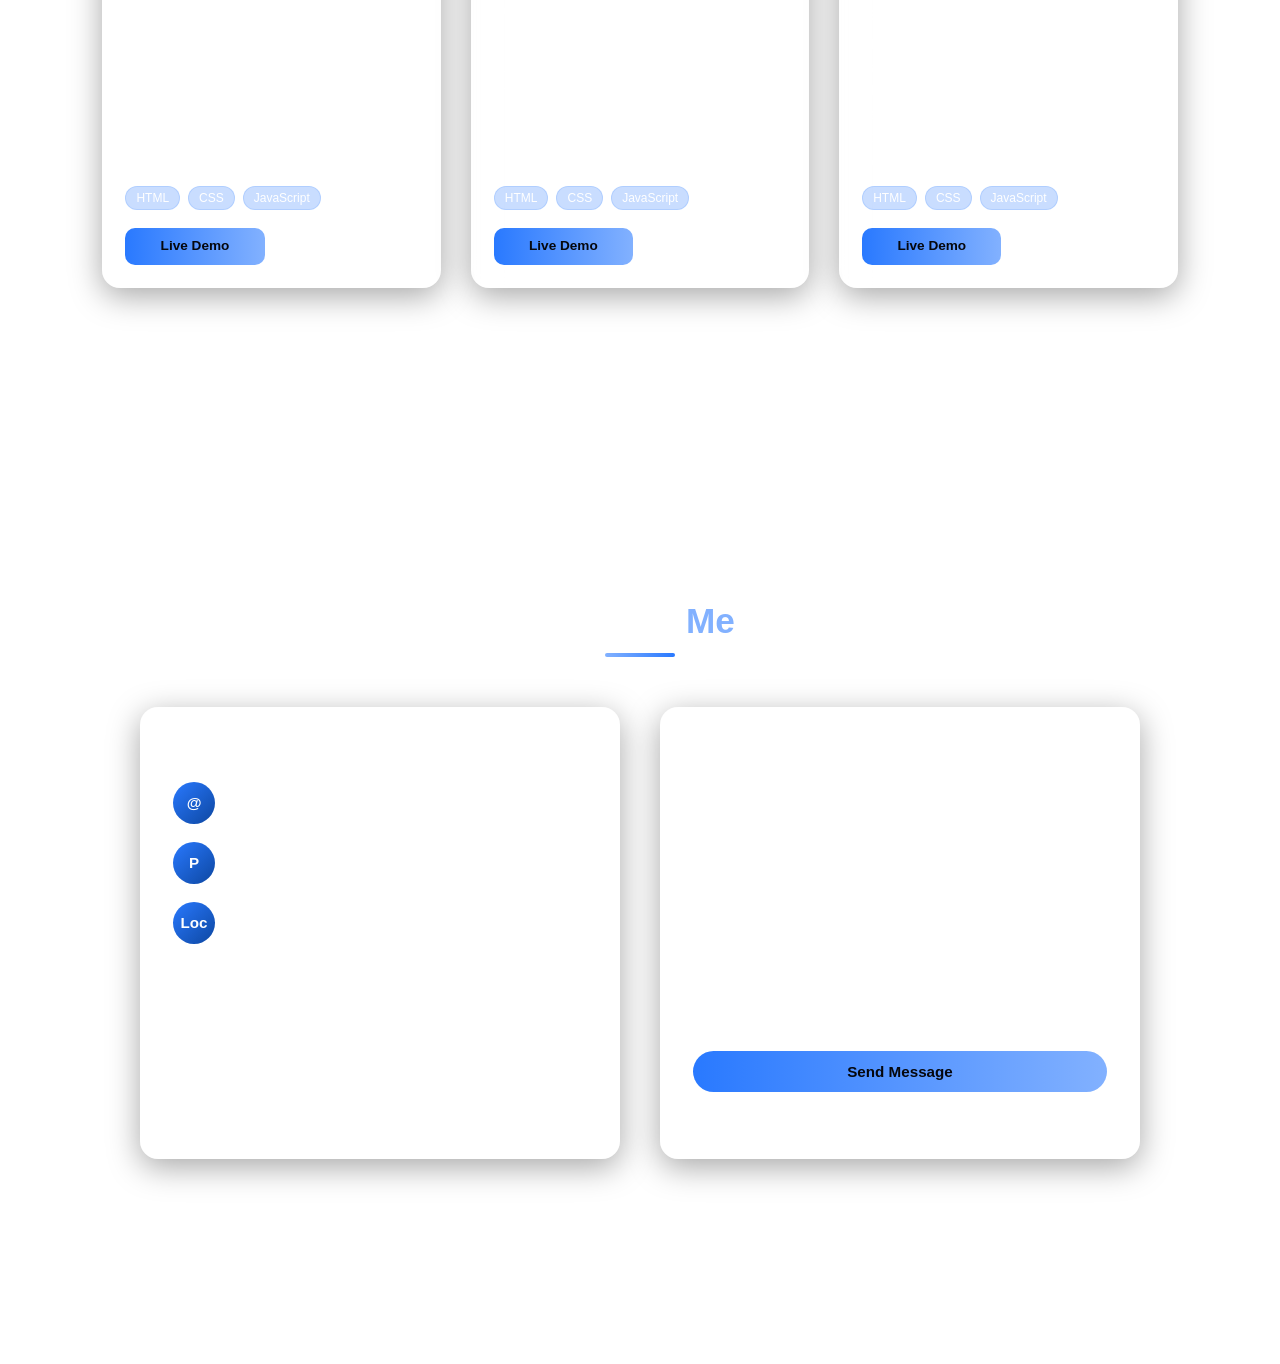
==== commit 2b4a715a: "added project images" ====
--- a/index.html
+++ b/index.html
@@ -122,9 +122,10 @@
   <h2 class="section-title">My <span>Projects</span></h2>
   <div class="section-underline"></div>
   <div class="projects-grid">
-
     <div class="glass project-card fade-up">
-      <div class="project-thumb"><img src="projects/placeholder.svg" alt="Project 01" class="project-thumb-img"></div>
+      <div class="project-thumb">
+        <img src="projects/portfolio.png" alt="Personal Portfolio Website" class="project-thumb-img">
+      </div>
       <div class="project-body">
         <h4>Personal Portfolio Website</h4>
         <p>A responsive personal portfolio showcasing my profile, skills, and projects with a modern glassmorphism design.</p>
@@ -138,6 +139,10 @@
       </div>
     </div>
 
+    <div class="glass project-card fade-up">
+      <div class="project-thumb">
+        <img src="projects/Agri.png" alt="IndAgiri Platform" class="project-thumb-img">
+      </div>
       <div class="project-body">
         <h4>IndAgiri — Farmer-to-Customer Platform</h4>
         <p>A platform connecting farmers directly with customers, cutting out middlemen for fairer pricing and fresh produce access.</p>
@@ -151,12 +156,13 @@
       </div>
     </div>
 
-<div class="glass project-card fade-up">
-  <div class="project-thumb"><img src="projects/placeholder.svg" alt="Project 03" class="project-thumb-img"></div>
+    <div class="glass project-card fade-up">
+      <div class="project-thumb">
+        <img src="projects/Magadh.png" alt="Magadha Rising Stars" class="project-thumb-img">
+      </div>
       <div class="project-body">
         <h4>Magadha Rising Stars cricket team</h4>
-        <p>**Magadha Rising Stars** is a fan-made IPL franchise website inspired by the historic Magadha region of Bihar. Built using HTML, CSS, and JavaScript, the website features a responsive design, team squad details, match schedules, statistics, news updates, and an interactive fan zone for cricket enthusiasts.
-</p>
+        <p>Magadha Rising Stars is a fan-made IPL franchise website inspired by the historic Magadha region of Bihar. It includes a responsive layout, squad details, match schedules, statistics, news updates, and an interactive fan zone.</p>
         <div class="tags">
           <span class="tag">HTML</span><span class="tag">CSS</span><span class="tag">JavaScript</span>
         </div>
@@ -220,4 +226,4 @@
 <script src="script.js"></script>
 
 </body>
-</html>
+</html>
--- a/style.css
+++ b/style.css
@@ -351,13 +351,23 @@
   }
 
   .project-thumb{
-    height: 160px;
+    height: 180px;
+    overflow: hidden;
     background: linear-gradient(135deg, var(--blue-dark), var(--blue));
     display: flex;
     align-items: center;
     justify-content: center;
-    font-size: 2.4rem;
-    font-weight: bold;
+  }
+
+  .project-thumb-img{
+    width: 100%;
+    height: 100%;
+    object-fit: cover;
+    display: block;
+  }
+
+  .project-card{
+    height: 100%;
   }
 
   .project-body{
